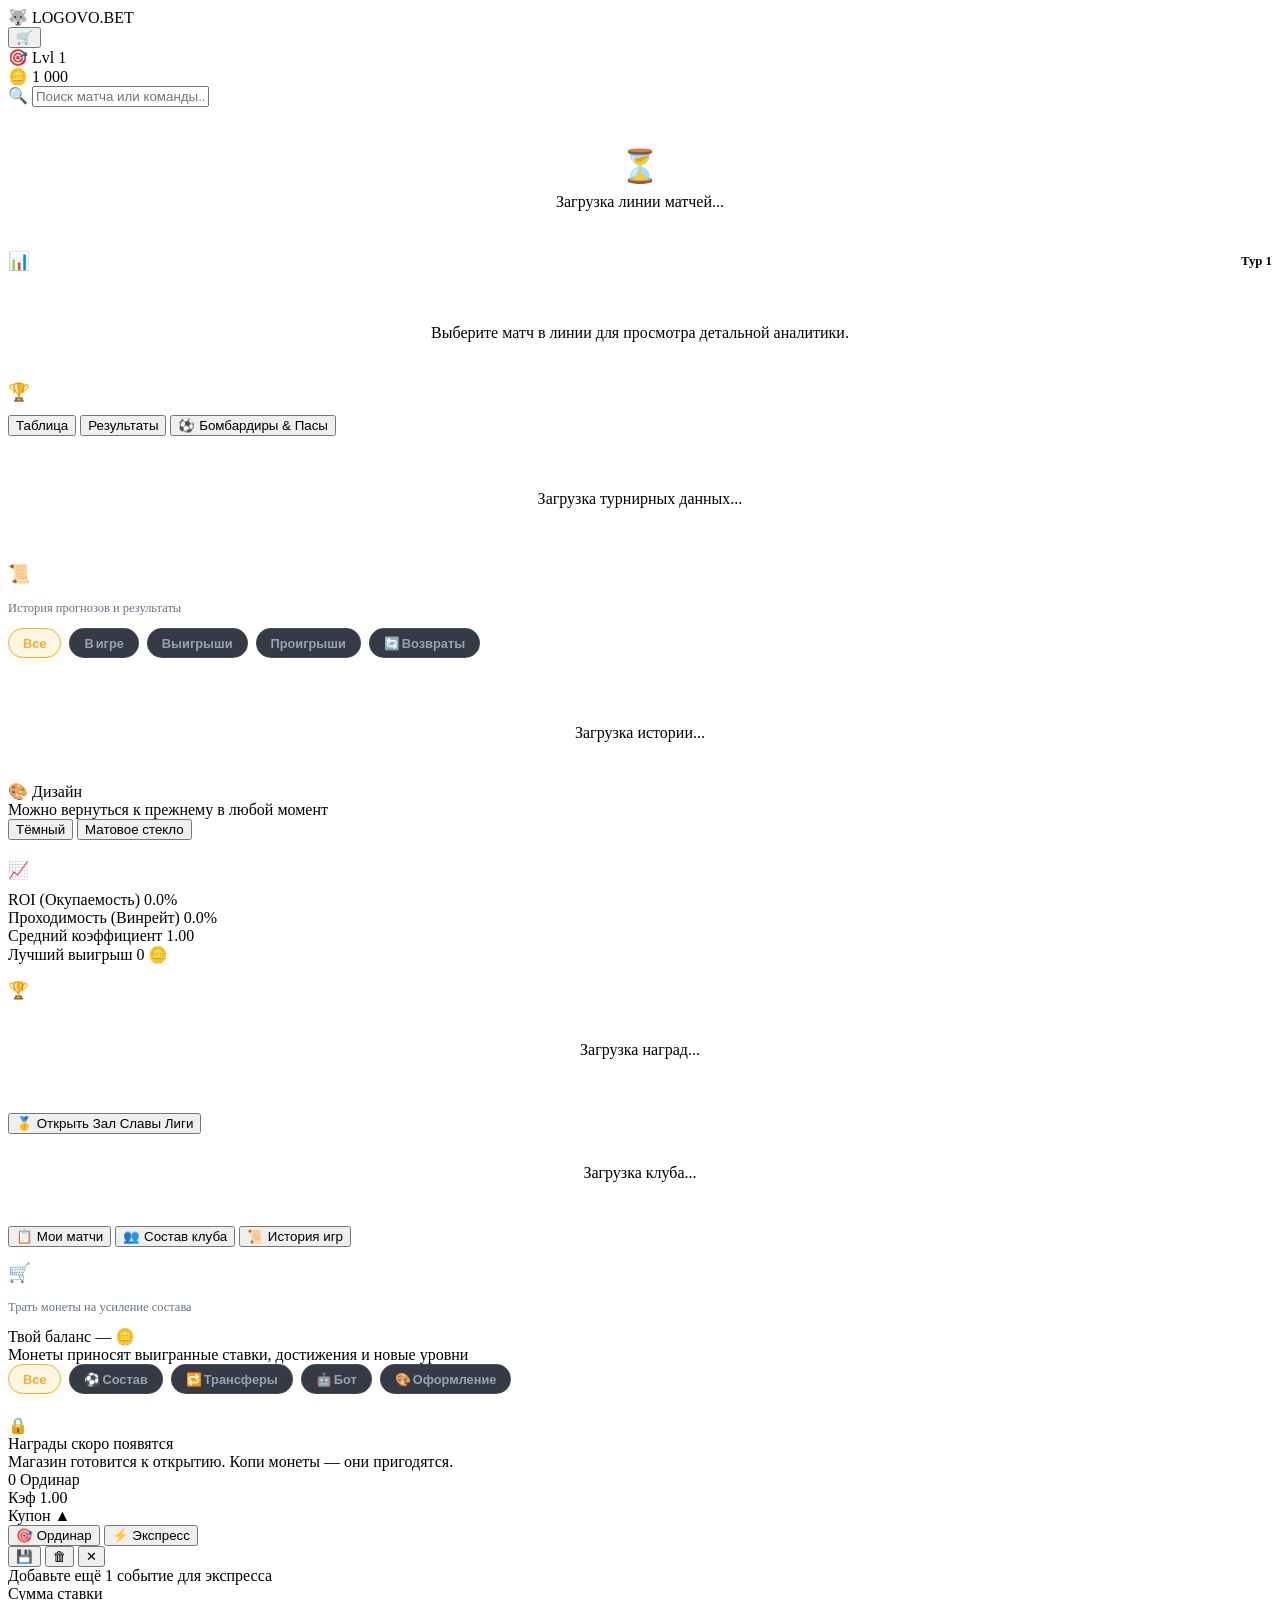
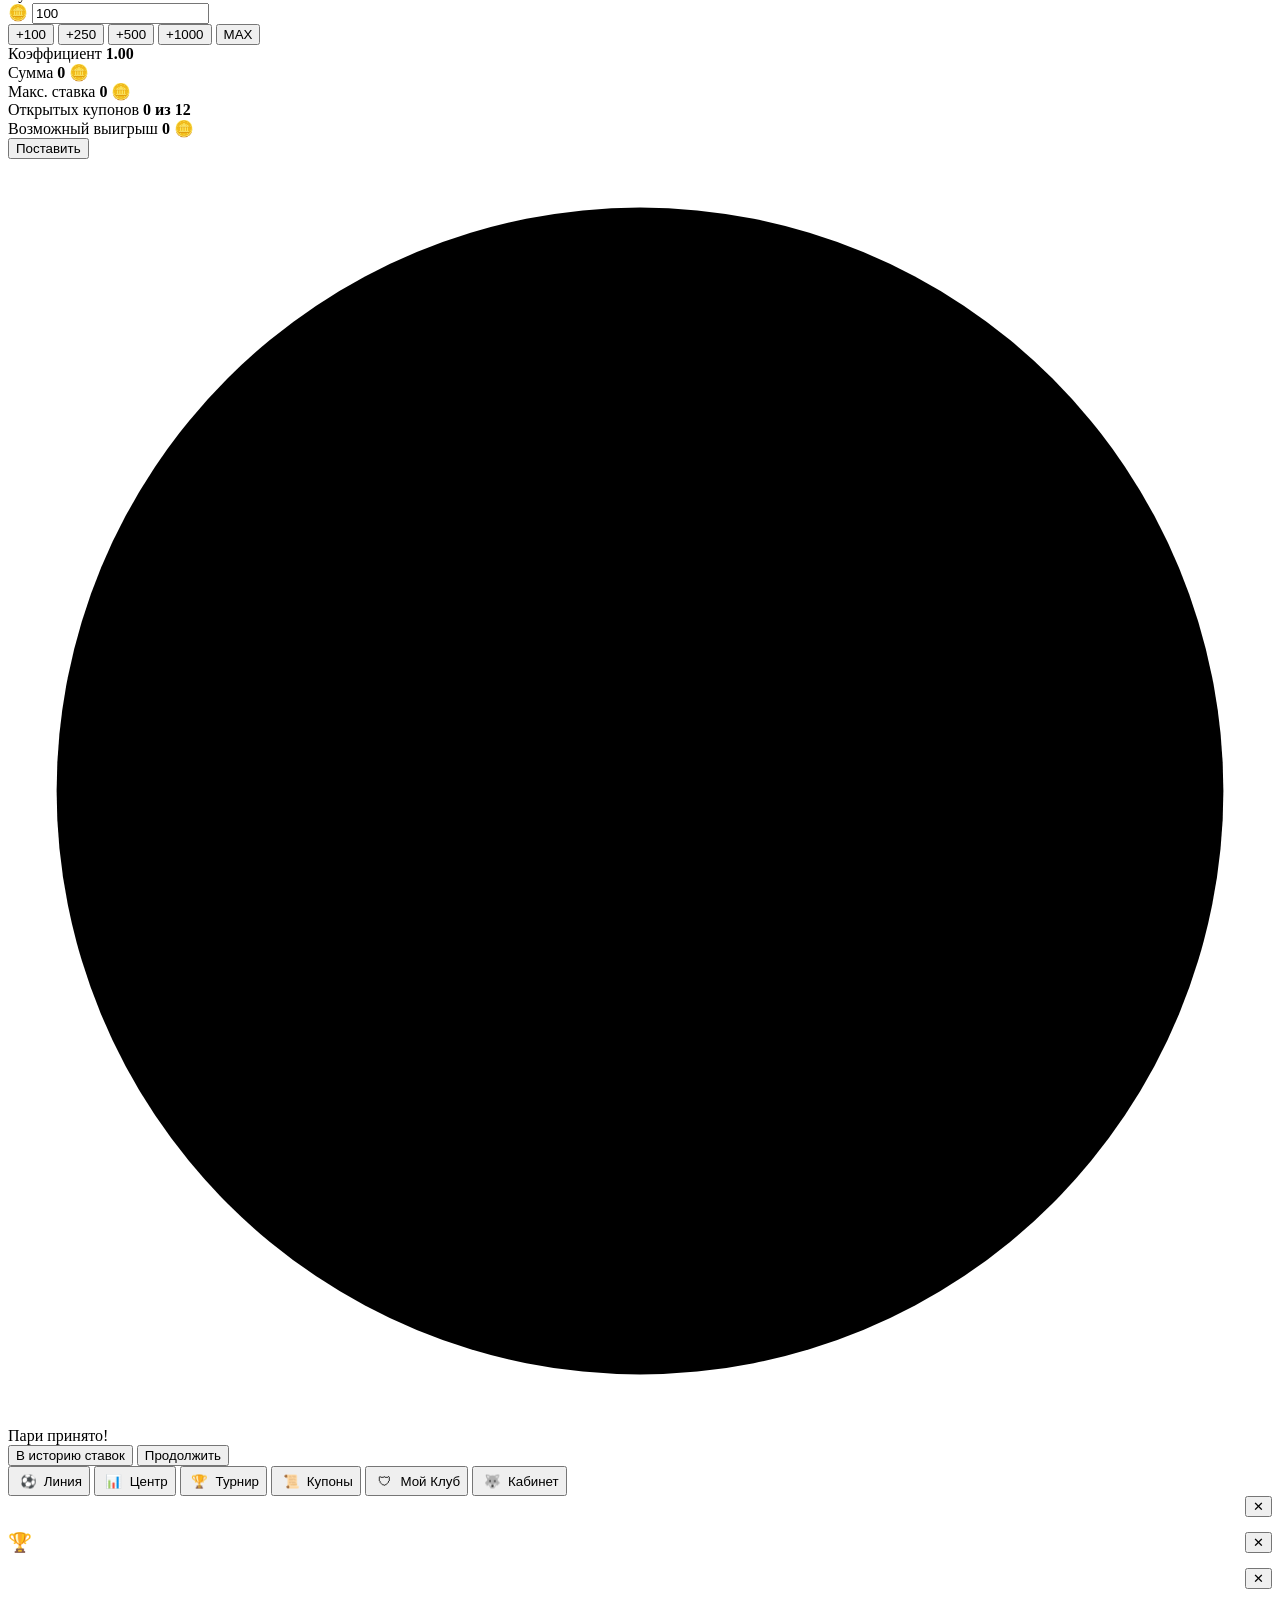
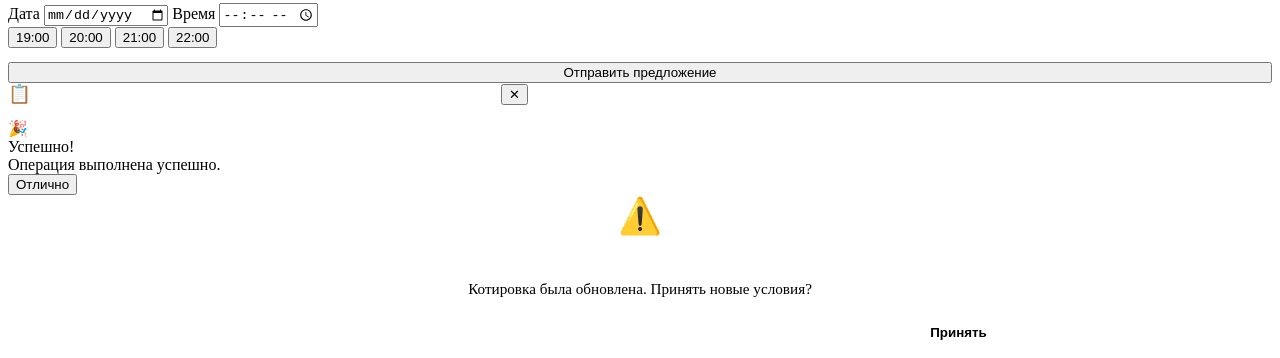
==== web/index.html @ 2f93fa43 "feat(tournaments): hide standings and results subtabs in overall league view" ====
<!DOCTYPE html>
<html lang="ru">
<head>
  <meta charset="UTF-8">
  <meta name="viewport" content="width=device-width, initial-scale=1.0, maximum-scale=1.0, user-scalable=no, viewport-fit=cover">
  <meta http-equiv="Cache-Control" content="no-cache, no-store, must-revalidate">
  <meta http-equiv="Pragma" content="no-cache">
  <meta http-equiv="Expires" content="0">
  <title>LOGOVO.BET — Киберспортивный Центр Прогнозов</title>
  <!-- Шрифты: preconnect + link в <head> вместо @import в main.css — иначе запрос
       к Google Fonts стартует только после загрузки и разбора main.css. -->
  <link rel="preconnect" href="https://fonts.googleapis.com">
  <link rel="preconnect" href="https://fonts.gstatic.com" crossorigin>
  <link rel="stylesheet" href="https://fonts.googleapis.com/css2?family=Inter:wght@400;500;600;700;800;900&family=Outfit:wght@600;700;800;900&display=swap">
  <!-- Telegram WebApp SDK. defer: не блокирует разбор и первый показ страницы;
       отложенные скрипты и type="module" исполняются по порядку документа,
       поэтому SDK всё равно готов раньше /js/app.js. -->
  <script src="https://telegram.org/js/telegram-web-app.js" defer></script>
  <!-- Styles. Сервер (api/server.py) переписывает /css/… и /js/app.js на
       /v/<хэш содержимого>/…, так что ?v= ниже нужен только для локального
       просмотра без API-сервера — бампать его вручную не нужно. -->
  <link rel="stylesheet" href="/css/main.css?v=3.5.1">
  <link rel="stylesheet" href="/css/components.css?v=3.5.1">
  <link rel="stylesheet" href="/css/coupon.css?v=3.5.1">
  <link rel="stylesheet" href="/css/transfers.css?v=3.5.2">

  <!-- Critical Coupons & Team Logos Styles -->
  <style id="coupons-critical-css">
    .nav-item { overflow: hidden; }
    .nav-item .nav-icon { width: 24px !important; height: 24px !important; max-width: 24px !important; max-height: 24px !important; display: inline-flex !important; align-items: center !important; justify-content: center !important; overflow: hidden !important; }
    .nav-club-logo, .nav-item .nav-club-logo { width: 22px !important; height: 22px !important; min-width: 22px !important; min-height: 22px !important; max-width: 22px !important; max-height: 22px !important; object-fit: contain !important; display: block !important; margin: 0 auto !important; }
    @media (max-width: 380px) {
      .nav-club-logo, .nav-item .nav-club-logo { width: 20px !important; height: 20px !important; min-width: 20px !important; min-height: 20px !important; max-width: 20px !important; max-height: 20px !important; }
      .nav-item .nav-icon { width: 20px !important; height: 20px !important; max-width: 20px !important; max-height: 20px !important; }
    }
    @media (max-width: 345px) {
      .nav-club-logo, .nav-item .nav-club-logo { width: 18px !important; height: 18px !important; min-width: 18px !important; min-height: 18px !important; max-width: 18px !important; max-height: 18px !important; }
      .nav-item .nav-icon { width: 18px !important; height: 18px !important; max-width: 18px !important; max-height: 18px !important; }
    }
    .coupons-page-header { margin-bottom: 12px; }
    .coupons-page-title { font-family: 'Outfit', sans-serif; font-size: 1.15rem; font-weight: 800; color: #fff; letter-spacing: -0.01em; display: flex; align-items: center; gap: 6px; line-height: 1.2; }
    .coupons-page-subtitle { font-size: 0.78rem; color: var(--text-muted, #64748b); margin-top: 3px; font-weight: 500; }
    .coupons-filter-chips { display: flex; gap: 8px; overflow-x: auto; padding-bottom: 10px; margin-bottom: 12px; scrollbar-width: none; -webkit-overflow-scrolling: touch; }
    .coupons-filter-chips::-webkit-scrollbar { display: none; }
    .coupons-filter-chips .category-pill { background: rgba(19, 24, 36, 0.85); border: 1px solid rgba(255, 255, 255, 0.08); color: var(--text-secondary, #94a3b8); font-family: 'Outfit', sans-serif; font-size: 0.8rem; font-weight: 700; padding: 6px 14px; border-radius: 9999px; white-space: nowrap; cursor: pointer; transition: 0.15s ease; flex-shrink: 0; }
    .coupons-filter-chips .category-pill.active { background: rgba(245, 176, 39, 0.12); border-color: var(--accent-gold, #f5b027); color: var(--accent-gold, #f5b027); box-shadow: 0 0 12px rgba(245, 176, 39, 0.2); }
    .team-logo-wrapper { width: 44px !important; height: 44px !important; min-width: 44px !important; min-height: 44px !important; max-width: 44px !important; max-height: 44px !important; display: flex !important; align-items: center !important; justify-content: center !important; flex-shrink: 0 !important; border-radius: 10px; background: rgba(255, 255, 255, 0.03); border: 1px solid rgba(255, 255, 255, 0.05); padding: 4px; box-sizing: border-box; }
    .team-logo-wrapper img { width: 100% !important; height: 100% !important; max-width: 100% !important; max-height: 100% !important; object-fit: contain !important; display: block !important; filter: drop-shadow(0 2px 5px rgba(0, 0, 0, 0.45)); }
    .team-logo-wrapper .team-logo-fallback { font-size: 20px; line-height: 1; display: flex; align-items: center; justify-content: center; color: var(--text-muted, #64748b); }
    .team-logo-wrapper img + .team-logo-fallback, img.team-logo-img + .team-logo-fallback { display: none !important; }
    .coupon-card { background: rgba(14, 18, 27, 0.92); border: 1px solid rgba(255, 255, 255, 0.07); border-radius: 16px; padding: 14px 16px; margin-bottom: 14px; box-shadow: 0 4px 20px rgba(0, 0, 0, 0.4); position: relative; overflow: hidden; box-sizing: border-box; }
    .coupon-header { display: flex; justify-content: space-between; align-items: center; padding-bottom: 10px; border-bottom: 1px solid rgba(255, 255, 255, 0.05); margin-bottom: 10px; }
    .coupon-header-left { display: flex; align-items: center; gap: 6px; flex-wrap: wrap; }
    .coupon-badge-express { font-family: 'Outfit', sans-serif; font-size: 0.68rem; font-weight: 800; padding: 2px 7px; border-radius: 4px; background: rgba(245, 176, 39, 0.12); color: var(--accent-gold, #f5b027); border: 1px solid rgba(245, 176, 39, 0.28); letter-spacing: 0.03em; text-transform: uppercase; }
    .coupon-id { font-family: 'Outfit', sans-serif; font-size: 0.78rem; font-weight: 800; color: #fff; }
    .coupon-meta-dot { color: var(--text-muted, #64748b); font-size: 0.68rem; }
    .coupon-date { font-size: 0.74rem; color: var(--text-muted, #64748b); font-weight: 500; }
    .coupon-status-badge { display: inline-flex; align-items: center; gap: 5px; padding: 3px 8px; border-radius: 6px; font-family: 'Outfit', sans-serif; font-size: 0.72rem; font-weight: 800; letter-spacing: 0.04em; text-transform: uppercase; }
    .coupon-status-badge .status-indicator-dot { width: 6px; height: 6px; border-radius: 50%; flex-shrink: 0; }
    .coupon-status-badge.badge-won { background: rgba(16, 185, 129, 0.12); color: var(--color-success, #10b981); border: 1px solid rgba(16, 185, 129, 0.25); }
    .coupon-status-badge.badge-lost { background: rgba(239, 68, 68, 0.12); color: var(--color-danger, #ef4444); border: 1px solid rgba(239, 68, 68, 0.25); }
    .coupon-status-badge.badge-pending { background: rgba(56, 189, 248, 0.12); color: #38bdf8; border: 1px solid rgba(56, 189, 248, 0.25); }
    .coupon-status-badge.badge-cashout { background: rgba(0, 210, 255, 0.12); color: var(--accent-cyan, #00d2ff); border: 1px solid rgba(0, 210, 255, 0.25); }
    .coupon-status-badge.badge-refunded { background: rgba(245, 158, 11, 0.12); color: var(--color-warning, #f59e0b); border: 1px solid rgba(245, 158, 11, 0.25); }
    .coupon-status-badge.badge-cancelled { background: rgba(148, 163, 184, 0.12); color: var(--text-muted, #64748b); border: 1px solid rgba(148, 163, 184, 0.25); }
    .coupon-matches-list { display: flex; flex-direction: column; }
    .coupon-match-row { padding: 10px 0; border-bottom: 1px solid rgba(255, 255, 255, 0.05); }
    .coupon-match-row:last-child { border-bottom: none; padding-bottom: 6px; }
    .coupon-teams-layout { display: flex !important; align-items: center !important; justify-content: space-between !important; gap: 8px !important; }
    .coupon-team { display: flex; align-items: center; gap: 10px; flex: 1; min-width: 0; }
    .coupon-team.home { justify-content: flex-start; text-align: left; }
    .coupon-team.away { justify-content: flex-end; text-align: right; }
    .coupon-team-name { font-size: 0.88rem; font-weight: 700; color: #fff; overflow: hidden; text-overflow: ellipsis; white-space: nowrap; line-height: 1.25; }
    .coupon-match-center { display: flex; flex-direction: column; align-items: center; justify-content: center; padding: 0 6px; min-width: 58px; flex-shrink: 0; }
    .coupon-score { font-family: 'Outfit', sans-serif; font-size: 1.05rem; font-weight: 900; color: #fff; letter-spacing: 0.02em; line-height: 1.1; }
    .coupon-score.live { color: #ff4757; }
    .coupon-vs { font-family: 'Outfit', sans-serif; font-size: 0.82rem; font-weight: 800; color: var(--text-muted, #64748b); letter-spacing: 0.04em; line-height: 1.1; }
    .coupon-match-sub { font-size: 0.68rem; color: var(--text-muted, #64748b); font-weight: 500; margin-top: 2px; text-transform: uppercase; letter-spacing: 0.02em; white-space: nowrap; }
    .coupon-match-sub.live { color: #ff4757; font-weight: 700; }
    .coupon-prediction-subrow { display: flex; align-items: center; justify-content: space-between; margin-top: 8px; padding: 0 2px; }
    .coupon-market-label { font-size: 0.74rem; color: var(--text-muted, #64748b); font-weight: 600; text-transform: uppercase; letter-spacing: 0.02em; overflow: hidden; text-overflow: ellipsis; white-space: nowrap; max-width: 55%; }
    .coupon-prediction-pill { display: inline-flex; align-items: center; gap: 5px; padding: 3px 8px; border-radius: 6px; font-family: 'Outfit', sans-serif; font-size: 0.8rem; font-weight: 700; white-space: nowrap; }
    .coupon-prediction-pill.won { background: rgba(16, 185, 129, 0.12); border: 1px solid rgba(16, 185, 129, 0.3); color: var(--color-success, #10b981); }
    .coupon-prediction-pill.lost { background: rgba(239, 68, 68, 0.12); border: 1px solid rgba(239, 68, 68, 0.3); color: var(--color-danger, #ef4444); }
    .coupon-prediction-pill.pending { background: rgba(56, 189, 248, 0.12); border: 1px solid rgba(56, 189, 248, 0.3); color: #38bdf8; }
    .coupon-prediction-pill.refunded { background: rgba(245, 158, 11, 0.12); border: 1px solid rgba(245, 158, 11, 0.3); color: var(--color-warning, #f59e0b); }
    .coupon-pred-outcome { font-weight: 800; color: #fff; }
    .coupon-pred-at { color: var(--text-muted, #64748b); font-size: 0.72rem; margin: 0 1px; }
    .coupon-pred-odd { font-weight: 800; }
    .coupon-pred-icon { font-size: 0.82rem; font-weight: 900; margin-left: 2px; }
    .coupon-summary { display: grid !important; grid-template-columns: 1fr 1fr 1.2fr !important; gap: 8px !important; background: rgba(255, 255, 255, 0.02); border-radius: 10px; padding: 10px 12px; margin-top: 8px; border: 1px solid rgba(255, 255, 255, 0.04); box-sizing: border-box; }
    .coupon-summary-col { display: flex; flex-direction: column; gap: 3px; min-width: 0; }
    .coupon-summary-col:last-child { text-align: right; }
    .coupon-summary-label { font-size: 0.7rem; color: var(--text-muted, #64748b); font-weight: 600; text-transform: uppercase; letter-spacing: 0.03em; white-space: nowrap; overflow: hidden; text-overflow: ellipsis; }
    .coupon-summary-val { font-family: 'Outfit', sans-serif; font-size: 0.98rem; font-weight: 800; color: #fff; letter-spacing: 0.01em; white-space: nowrap; overflow: hidden; text-overflow: ellipsis; }
    .coupon-summary-val.gold { color: var(--accent-gold, #f5b027); }
    .coupon-summary-val.val-won { color: var(--color-success, #10b981); font-weight: 900; }
    .coupon-summary-val.val-lost { color: var(--text-muted, #64748b); font-weight: 700; }
    .coupon-summary-val.val-cashout { color: #38bdf8; font-weight: 900; }
    .coupon-summary-val.val-refund { color: var(--color-warning, #f59e0b); font-weight: 800; }
    .coupon-summary-val.val-pending { color: var(--accent-gold, #f5b027); font-weight: 800; }
    .coupon-actions { display: flex; gap: 8px; margin-top: 10px; }
    .coupon-btn-repeat { flex: 1; width: 100%; display: flex; align-items: center; justify-content: center; gap: 6px; background: rgba(255, 255, 255, 0.04); border: 1px solid rgba(255, 255, 255, 0.08); color: var(--text-secondary, #94a3b8); font-family: 'Outfit', sans-serif; font-size: 0.8rem; font-weight: 700; padding: 9px 14px; border-radius: 10px; cursor: pointer; transition: 0.15s ease; text-align: center; }
    .coupon-btn-repeat:hover { background: rgba(245, 176, 39, 0.08); border-color: rgba(245, 176, 39, 0.3); color: var(--accent-gold, #f5b027); }
    .coupon-btn-cashout { flex: 1; display: flex; align-items: center; justify-content: center; gap: 6px; background: rgba(56, 189, 248, 0.12); border: 1px solid rgba(56, 189, 248, 0.3); color: #38bdf8; font-family: 'Outfit', sans-serif; font-size: 0.8rem; font-weight: 800; padding: 9px 14px; border-radius: 10px; cursor: pointer; transition: 0.15s ease; }
    .coupons-empty-state { text-align: center; padding: 48px 20px; background: rgba(14, 18, 27, 0.5); border-radius: 16px; border: 1px dashed rgba(255, 255, 255, 0.08); }
    @media (max-width: 390px) {
      .team-logo-wrapper { width: 38px !important; height: 38px !important; min-width: 38px !important; min-height: 38px !important; max-width: 38px !important; max-height: 38px !important; padding: 3px; }
      .coupon-team-name { font-size: 0.82rem; }
      .coupon-score { font-size: 0.95rem; }
      .coupon-summary-val { font-size: 0.88rem; }
    }
    @media (max-width: 360px) {
      .team-logo-wrapper { width: 34px !important; height: 34px !important; min-width: 34px !important; min-height: 34px !important; max-width: 34px !important; max-height: 34px !important; padding: 2px; }
      .coupon-team { gap: 6px; }
      .coupon-team-name { font-size: 0.78rem; }
      .coupon-summary { padding: 8px; gap: 4px; }
      .coupon-summary-val { font-size: 0.82rem; }
      .coupon-summary-label { font-size: 0.64rem; }
    }
  </style>
  <!-- Светлая тема «Матовое стекло»: после всех стилей, включая inline-блок выше. -->
  <link rel="stylesheet" href="/css/theme-frost.css?v=4">
</head>
<body>

  <!-- App Header -->
  <header class="app-header">
    <div class="brand-block">
      <span class="brand-logo-icon">🐺</span>
      <span class="brand-title">LOGOVO.BET</span>
    </div>
    <div class="header-right">
      <!-- Admin Panel Button: shown only to admins -->
      <button class="admin-pill" id="header-admin-btn" type="button" title="Управление Logovo.bet" hidden>⚙️</button>
      <!-- Shop: награды за монеты (клик по балансу открывает его же) -->
      <button class="admin-pill shop-pill" id="header-shop-btn" type="button" title="Магазин наград" aria-label="Магазин">🛒</button>
      <!-- Transfers: трансферное окно лиги (только для ADMIN_IDS) -->
      <button class="admin-pill transfers-pill" id="header-transfers-btn" type="button" title="Трансферное окно" aria-label="Трансферы" hidden>🔁</button>
      <!-- Level Badge Pill -->
      <div class="level-pill" id="header-level-btn" title="Ваш уровень и опыт">
        <span class="level-badge-icon">🎯</span>
        <span class="level-number" id="user-level-val">Lvl 1</span>
      </div>
      <!-- Coin Balance Pill -->
      <div class="balance-pill" id="header-balance-btn">
        <span class="balance-icon">🪙</span>
        <span class="balance-amount" id="user-balance-val">1 000</span>
      </div>
    </div>
  </header>

  <!-- Views Container -->
  <main class="views-container">
    
    <!-- 1. Lobby & Match Line View (Default Active) -->
    <section id="view-lobby" class="view-section active">
      <!-- Sticky filter bar: дивизионы — строка прокручивается по горизонтали
           и остаётся в верхней части экрана. Туры не фильтруются: линия
           показывается единым сквозным списком открытых матчей. -->
      <div class="lobby-filter-bar">
        <!-- Division Selector Tabs -->
        <div class="division-tabs scroll-row" id="lobby-division-tabs-container"></div>
      </div>

      <!-- Search Input -->
      <div class="search-box-container">
        <span class="search-icon">🔍</span>
        <input type="text" id="match-search-input" class="match-search-input" placeholder="Поиск матча или команды...">
      </div>

      <!-- Phase 6: Hot Matches, Odds Movers & Recommendations Hub -->
      <div id="hot-matches-container"></div>
      <div id="odds-movers-container"></div>
      <div id="recommendations-container"></div>

      <!-- Общий кубок: этапы, линия и сетка (режим лобби «🏆 Кубок») -->
      <div id="cup-view-container" style="display: none;"></div>

      <!-- Долгосрочные рынки: чемпионы, кубки, бомбардиры (режим «📈 Долгосрочные») -->
      <div id="outrights-view-container" style="display: none;"></div>
      <div id="irl-view-container" style="display: none;"></div>

      <!-- Match Cards List -->
      <div id="matches-list-container">
        <div style="text-align: center; padding: 40px 20px; color: var(--text-muted);">
          <div style="font-size: 2rem; margin-bottom: 8px;">⏳</div>
          <div>Загрузка линии матчей...</div>
        </div>
      </div>
    </section>

    <!-- 1b. LIVE-центр удалён. Лайв-данные отдельного матча остались во вкладке
         «Матч-Центр» (/api/matches/{id}/live). -->

    <!-- 2. Match Center & Analytics View -->
    <section id="view-match_center" class="view-section">
      <div style="display: flex; justify-content: space-between; align-items: center; margin-bottom: 12px;">
        <span style="font-size: 1.1rem; font-weight: 800; color: #fff;">📊 Матч-Центр & H2H</span>
        <span id="mc-selected-tour-label" style="font-size: 0.8rem; color: var(--accent-gold); font-weight: 700;">Тур 1</span>
      </div>

      <!-- Match Center Container -->
      <div id="match-center-container">
        <div style="text-align: center; padding: 40px 20px; color: var(--text-muted);">
          Выберите матч в линии для просмотра детальной аналитики.
        </div>
      </div>
    </section>

    <!-- 3. Tournament Hub & Standings View -->
    <section id="view-tournaments" class="view-section">
      <div style="font-size: 1.1rem; font-weight: 800; margin-bottom: 12px; color: #fff;">
        🏆 Турнирный Центр
      </div>

      <!-- Division Selector Tabs for Tournaments -->
      <div class="division-tabs scroll-row" id="tournament-division-tabs-container" style="margin-bottom: 12px;"></div>

      <!-- Sub-tabs: Standings / Results / Leaders (scorers, assists, MVP) -->
      <div class="mc-tabs" id="tournament-subtabs-container" style="margin-bottom: 14px;">
        <button class="mc-tab-btn active" id="btn-tab-standings">Таблица</button>
        <button class="mc-tab-btn" id="btn-tab-results">Результаты</button>
        <button class="mc-tab-btn" id="btn-tab-scorers">⚽ Бомбардиры & Пасы</button>
      </div>

      <div id="tournaments-content-container">
        <div style="text-align: center; padding: 40px 20px; color: var(--text-muted);">
          Загрузка турнирных данных...
        </div>
      </div>
    </section>

    <!-- 4. Predictions History & Saved Slips View -->
    <section id="view-history" class="view-section">
      <!-- Header -->
      <div class="coupons-page-header">
        <h1 class="coupons-page-title">📜 Мои купоны</h1>
        <p class="coupons-page-subtitle">История прогнозов и результаты</p>
      </div>

      <!-- Filter Chips -->
      <div class="coupons-filter-chips" id="history-filter-pills">
        <button class="category-pill active" data-filter="all">Все</button>
        <button class="category-pill" data-filter="pending">В игре</button>
        <button class="category-pill" data-filter="won">Выигрыши</button>
        <button class="category-pill" data-filter="lost">Проигрыши</button>
        <button class="category-pill" data-filter="refunded">🔄 Возвраты</button>
      </div>

      <!-- Saved Draft Coupons Section -->
      <div id="saved-coupons-container" style="margin-bottom: 16px;"></div>

      <!-- History Cards List -->
      <div id="history-list-container">
        <div style="text-align: center; padding: 40px 20px; color: var(--text-muted);">
          Загрузка истории...
        </div>
      </div>
    </section>

    <!-- 5. Profile, Analytics & Achievements View -->
    <section id="view-profile" class="view-section">
      <!-- Esports Gamer Card -->
      <div class="gamer-profile-card" id="profile-card-container"></div>

      <!-- Дизайн приложения: выбор хранится в localStorage (web/js/design.js) -->
      <div class="design-switch-card">
        <div class="design-switch-title">🎨 Дизайн</div>
        <div class="design-switch-hint">Можно вернуться к прежнему в любой момент</div>
        <div class="design-switch-options">
          <button type="button" class="design-option" data-design-choice="dark">
            <span class="design-option-preview dark"></span>
            <span>Тёмный</span>
          </button>
          <button type="button" class="design-option" data-design-choice="frost">
            <span class="design-option-preview frost"></span>
            <span>Матовое стекло</span>
          </button>
        </div>
      </div>

      <!-- Performance KPI Analytics Grid -->
      <div style="font-size: 1.05rem; font-weight: 800; margin: 20px 0 10px; color: #fff;">
        📈 Статистика Каппера
      </div>
      <div class="kpi-grid" id="kpi-grid-container">
        <div class="kpi-card">
          <span class="kpi-label">ROI (Окупаемость)</span>
          <span class="kpi-value gold" id="kpi-roi">0.0%</span>
        </div>
        <div class="kpi-card">
          <span class="kpi-label">Проходимость (Винрейт)</span>
          <span class="kpi-value green" id="kpi-winrate">0.0%</span>
        </div>
        <div class="kpi-card">
          <span class="kpi-label">Средний коэффициент</span>
          <span class="kpi-value" id="kpi-avg-odds">1.00</span>
        </div>
        <div class="kpi-card">
          <span class="kpi-label">Лучший выигрыш</span>
          <span class="kpi-value gold" id="kpi-best-win">0 🪙</span>
        </div>
      </div>

      <!-- Achievements Showcase -->
      <div style="font-size: 1.05rem; font-weight: 800; margin: 16px 0 10px; color: #fff; display: flex; align-items: center; justify-content: space-between;">
        <span>🏆 Достижения</span>
        <span id="achievements-count-label" style="font-size: 0.8rem; color: var(--text-gold); font-weight: 700;">0/22</span>
      </div>
      <div class="achievements-grid" id="achievements-grid-container">
        <div style="text-align: center; padding: 30px; color: var(--text-muted); grid-column: 1/-1;">Загрузка наград...</div>
      </div>

      <!-- Global Leaderboard Button -->
      <div style="margin-top: 24px;">
        <button class="btn-open-leaderboard" id="btn-toggle-leaderboard-modal">
          🥇 Открыть Зал Славы Лиги
        </button>
      </div>
    </section>

    <!-- 6. My Club — Player's Personal Cabinet -->
    <section id="view-my_club" class="view-section">
      <!-- Club Hero Banner -->
      <div id="my-club-hero-container">
        <div class="club-hero club-hero-skeleton">
          <div style="text-align: center; padding: 30px 16px; color: var(--text-muted);">Загрузка клуба...</div>
        </div>
      </div>

      <!-- Internal Sub-tabs -->
      <div class="mc-tabs club-subtabs" id="my-club-subtabs" style="margin: 14px 0;">
        <button class="mc-subtab-btn active" data-club-tab="matches">📋 Мои матчи</button>
        <button class="mc-subtab-btn" data-club-tab="squad">👥 Состав клуба</button>
        <button class="mc-subtab-btn" data-club-tab="history">📜 История игр</button>
      </div>

      <!-- Sub-tab Panels -->
      <div id="my-club-matches-container" class="club-panel"></div>
      <div id="my-club-squad-container" class="club-panel" style="display: none;"></div>
      <div id="my-club-history-container" class="club-panel" style="display: none;"></div>
    </section>

    <!-- 7. Shop — награды за монеты. Каталога пока нет: только меню и заглушка. -->
    <section id="view-shop" class="view-section">
      <div class="coupons-page-header">
        <h1 class="coupons-page-title">🛒 Магазин</h1>
        <p class="coupons-page-subtitle">Трать монеты на усиление состава</p>
      </div>

      <div class="shop-balance-card">
        <div class="shop-balance-main">
          <span class="shop-balance-label">Твой баланс</span>
          <span class="shop-balance-val"><span id="shop-balance-val">—</span> 🪙</span>
        </div>
        <span class="shop-balance-hint">Монеты приносят выигранные ставки, достижения и новые уровни</span>
        <div class="shop-bailout" id="shop-bailout" hidden></div>
      </div>

      <div class="coupons-filter-chips" id="shop-category-pills">
        <button class="category-pill active" data-shop-cat="all">Все</button>
        <button class="category-pill" data-shop-cat="squad">⚽ Состав</button>
        <button class="category-pill" data-shop-cat="transfers">🔁 Трансферы</button>
        <button class="category-pill" data-shop-cat="bot">🤖 Бот</button>
        <button class="category-pill" data-shop-cat="style">🎨 Оформление</button>
      </div>

      <div id="shop-transfers" class="shop-slots" style="display:none"></div>

      <div class="shop-empty-state" id="shop-items-container">
        <div class="shop-empty-icon">🔒</div>
        <div class="shop-empty-title">Награды скоро появятся</div>
        <div class="shop-empty-desc" id="shop-empty-desc">Магазин готовится к открытию. Копи монеты — они пригодятся.</div>
      </div>
    </section>

    <!-- VIEW: ADMIN PANEL (admins only, filled by js/admin.js) -->
    <section id="view-admin" class="view-section">
      <div id="admin-root"></div>
    </section>

    <!-- VIEW: TRANSFERS WINDOW (filled by js/transfers.js) -->
    <section id="view-transfers" class="view-section">
      <div id="transfers-root"></div>
    </section>

  </main>

  <!-- Admin Panel Modal: confirmations, forms, coupon and player cards -->
  <div class="modal-overlay" id="admin-modal">
    <div class="modal-content adm-modal"></div>
  </div>

  <!-- Floating Bet Bar: appears as soon as the coupon has an event -->
  <div class="betbar" id="betbar" role="button" tabindex="0" aria-label="Открыть купон" aria-hidden="true">
    <div class="betbar-left">
      <span class="betbar-count" id="betbar-count">0</span>
      <span class="betbar-mode" id="betbar-mode">Ординар</span>
    </div>
    <div class="betbar-odd">
      <span class="betbar-odd-label">Кэф</span>
      <span class="betbar-odd-val" id="betbar-odd">1.00</span>
    </div>
    <span class="betbar-cta">Купон <span class="betbar-cta-arrow">▲</span></span>
  </div>

  <!-- Coupon Bottom Sheet -->
  <div class="coupon-backdrop" id="coupon-backdrop"></div>
  <section class="coupon-sheet" id="coupon-sheet" role="dialog" aria-modal="true" aria-label="Купон" aria-hidden="true">
    <div class="coupon-grab" id="coupon-grab">
      <div class="coupon-handle"></div>
    </div>

    <header class="coupon-head">
      <div class="coupon-seg" id="coupon-seg" data-mode="single" role="tablist">
        <span class="coupon-seg-thumb"></span>
        <button class="coupon-seg-btn slip-type-btn" data-slip-mode="single" role="tab">🎯 Ординар</button>
        <button class="coupon-seg-btn slip-type-btn" data-slip-mode="express" role="tab">⚡ Экспресс</button>
      </div>
      <div class="coupon-head-actions">
        <button class="coupon-icon-btn" id="btn-save-draft-slip" title="Сохранить черновик" aria-label="Сохранить черновик">💾</button>
        <button class="coupon-icon-btn danger" id="btn-clear-slip" title="Очистить купон" aria-label="Очистить купон">🗑</button>
        <button class="coupon-icon-btn" id="btn-close-coupon" title="Свернуть" aria-label="Свернуть купон">✕</button>
      </div>
    </header>
    <div class="coupon-seg-hint" id="coupon-seg-hint">Добавьте ещё 1 событие для экспресса</div>

    <div class="coupon-scroll" id="coupon-scroll">
      <div class="coupon-items" id="slip-items-container"></div>

      <div class="coupon-stake">
        <label class="coupon-stake-label" for="stake-input" id="coupon-stake-label">Сумма ставки</label>
        <div class="coupon-stake-field">
          <span class="coupon-coin">🪙</span>
          <input type="number" id="stake-input" inputmode="numeric" value="100" min="0" step="10" autocomplete="off">
          <span class="coupon-stake-balance" id="coupon-stake-balance"></span>
        </div>
        <div class="stake-chips coupon-chips">
          <button class="stake-chip" data-add="100">+100</button>
          <button class="stake-chip" data-add="250">+250</button>
          <button class="stake-chip" data-add="500">+500</button>
          <button class="stake-chip" data-add="1000">+1000</button>
          <button class="stake-chip max" data-amount="max">MAX</button>
        </div>
      </div>

      <div class="coupon-totals">
        <div class="coupon-totals-row">
          <span id="coupon-summary-odd-label">Коэффициент</span>
          <b id="coupon-summary-odd">1.00</b>
        </div>
        <div class="coupon-totals-row">
          <span>Сумма</span>
          <b id="coupon-summary-stake">0 🪙</b>
        </div>
        <div class="coupon-totals-row limit">
          <span id="coupon-summary-max-label">Макс. ставка</span>
          <b id="coupon-summary-max">0 🪙</b>
        </div>
        <div class="coupon-totals-row limit" id="coupon-slots-row">
          <span>Открытых купонов</span>
          <b id="coupon-summary-slots">0 из 12</b>
        </div>
        <div class="coupon-totals-row win">
          <span>Возможный выигрыш</span>
          <b id="slip-forecast-val">0 🪙</b>
        </div>
      </div>
      <div class="coupon-warning" id="coupon-warning"></div>
    </div>

    <footer class="coupon-foot">
      <button class="coupon-cta" id="btn-submit-prediction">
        <span class="coupon-cta-main" id="coupon-cta-main">Поставить</span>
        <span class="coupon-cta-sub" id="coupon-cta-sub"></span>
      </button>
    </footer>
  </section>

  <!-- Bet Accepted Modal -->
  <div class="modal-overlay bet-accepted-overlay" id="bet-accepted-modal">
    <div class="modal-content bet-accepted">
      <div class="bet-accepted-check">
        <svg viewBox="0 0 52 52" aria-hidden="true">
          <circle class="bet-accepted-ring" cx="26" cy="26" r="24"></circle>
          <path class="bet-accepted-tick" d="M15 27 l7 7 l15 -16"></path>
        </svg>
      </div>
      <div class="modal-title" id="bet-accepted-title">Пари принято!</div>
      <div class="bet-accepted-coupon" id="bet-accepted-coupon"></div>
      <div class="bet-accepted-details" id="bet-accepted-details"></div>
      <div class="bet-accepted-actions">
        <button class="bet-accepted-btn secondary" id="btn-bet-accepted-history">В историю ставок</button>
        <button class="bet-accepted-btn primary btn-modal-close">Продолжить</button>
      </div>
    </div>
  </div>

  <!-- Bottom Navigation -->
  <nav class="bottom-nav">
    <button class="nav-item active" data-view="lobby">
      <span class="nav-icon">⚽</span>
      <span>Линия</span>
    </button>
    <button class="nav-item" data-view="match_center">
      <span class="nav-icon">📊</span>
      <span>Центр</span>
    </button>
    <button class="nav-item" data-view="tournaments">
      <span class="nav-icon">🏆</span>
      <span>Турнир</span>
    </button>
    <button class="nav-item" data-view="history">
      <span class="nav-icon">📜</span>
      <span>Купоны</span>
    </button>
    <button class="nav-item" data-view="my_club">
      <span class="nav-icon" id="nav-my-club-icon">🛡</span>
      <span>Мой Клуб</span>
    </button>
    <button class="nav-item" data-view="profile">
      <span class="nav-icon">🐺</span>
      <span>Кабинет</span>
      <span class="nav-badge" id="achievements-badge" style="display: none;">!</span>
    </button>
  </nav>

  <!-- Match Full Markets Modal Drawer -->
  <div class="modal-overlay" id="match-markets-modal">
    <div class="modal-content" style="max-height: 85vh; overflow-y: auto; text-align: left;">
      <div style="display: flex; justify-content: space-between; align-items: center; margin-bottom: 14px;">
        <div style="font-size: 1.15rem; font-weight: 900; color: #fff;" id="modal-match-title">Все рынки матча</div>
        <button class="btn-modal-close btn-modal-x" aria-label="Закрыть">✕</button>
      </div>
      <div id="modal-markets-list"></div>
    </div>
  </div>

  <!-- Leaderboard Modal -->
  <div class="modal-overlay" id="leaderboard-modal">
    <div class="modal-content" style="max-height: 85vh; overflow-y: auto; text-align: left;">
      <div style="display: flex; justify-content: space-between; align-items: center; margin-bottom: 14px;">
        <div style="font-size: 1.2rem; font-weight: 900; color: #fff;">🏆 Зал Славы Лиги</div>
        <button class="btn-modal-close btn-modal-x" aria-label="Закрыть">✕</button>
      </div>
      <!-- Top 3 Podium -->
      <div class="podium-container" id="leaderboard-podium"></div>
      <!-- Full Rankings List -->
      <div id="leaderboard-list"></div>
    </div>
  </div>

  <!-- Match Time Proposal Modal («Мой Клуб») -->
  <div class="modal-overlay" id="match-time-modal">
    <div class="modal-content" style="text-align: left;">
      <div style="display: flex; justify-content: space-between; align-items: center; margin-bottom: 14px;">
        <div style="font-size: 1.1rem; font-weight: 900; color: #fff;">🗓 Предложить время</div>
        <button class="btn-modal-close btn-modal-x" aria-label="Закрыть">✕</button>
      </div>
      <div class="time-modal-opponent" id="match-time-modal-opponent"></div>

      <label class="time-modal-label" for="match-time-date">Дата</label>
      <input type="date" id="match-time-date" class="time-modal-input">

      <label class="time-modal-label" for="match-time-time">Время</label>
      <input type="time" id="match-time-time" class="time-modal-input" step="300">

      <div class="time-modal-presets" id="match-time-presets">
        <button class="time-preset-btn" data-time="19:00">19:00</button>
        <button class="time-preset-btn" data-time="20:00">20:00</button>
        <button class="time-preset-btn" data-time="21:00">21:00</button>
        <button class="time-preset-btn" data-time="22:00">22:00</button>
      </div>

      <div class="time-modal-error" id="match-time-error" style="display: none;"></div>

      <button class="btn-club-primary" id="btn-submit-match-time" style="width: 100%; margin-top: 14px;">
        Отправить предложение
      </button>
    </div>
  </div>

  <!-- Match Protocol & Screenshot Modal («Мой Клуб» & Матчи) -->
  <div class="modal-overlay" id="match-protocol-modal">
    <div class="modal-content" style="max-height: 90vh; overflow-y: auto; text-align: left; max-width: 520px;">
      <div style="display: flex; justify-content: space-between; align-items: center; margin-bottom: 14px;">
        <div style="font-size: 1.15rem; font-weight: 900; color: #fff;">📋 Протокол матча</div>
        <button class="btn-modal-close btn-modal-x" aria-label="Закрыть">✕</button>
      </div>
      <div id="match-protocol-content"></div>
    </div>
  </div>

  <!-- General Success Modal -->
  <div class="modal-overlay" id="general-success-modal">
    <div class="modal-content">
      <div class="modal-icon">🎉</div>
      <div class="modal-title" id="success-modal-title">Успешно!</div>
      <div class="modal-desc" id="success-modal-desc">Операция выполнена успешно.</div>
      <button class="btn-modal-close">Отлично</button>
    </div>
  </div>

  <!-- Odds Changed Confirmation Modal (Phase 5) -->
  <div class="modal-overlay" id="odds-changed-modal">
    <div class="modal-content" style="text-align: center;">
      <div class="modal-icon" style="font-size: 2.2rem; margin-bottom: 8px;">⚠️</div>
      <div class="modal-title" style="font-size: 1.15rem; font-weight: 800; color: #fff;">Коэффициент изменился</div>
      <div class="modal-desc" id="odds-changed-modal-desc" style="margin: 12px 0; font-size: 0.95rem; color: var(--text-secondary); line-height: 1.4;">
        Котировка была обновлена. Принять новые условия?
      </div>
      <div style="display: flex; gap: 10px; margin-top: 16px;">
        <button class="btn-secondary" id="btn-reject-odds-change" style="flex: 1; padding: 10px; border-radius: var(--radius-sm); font-weight: 700; background: var(--bg-tertiary); color: #fff; border: 1px solid var(--border-subtle); cursor: pointer;">Отмена</button>
        <button class="btn-primary" id="btn-accept-odds-change" style="flex: 1; padding: 10px; border-radius: var(--radius-sm); font-weight: 700; background: var(--accent-gold); color: #000; border: none; cursor: pointer;">Принять</button>
      </div>
    </div>
  </div>

  <!-- Fullscreen Access Restricted Screen -->
  <div id="access-lock-screen" style="display: none; position: fixed; inset: 0; z-index: 999; background: #080a0e; flex-direction: column; align-items: center; justify-content: center; padding: 24px; text-align: center;">
    <div style="font-size: 3.5rem; margin-bottom: 16px; filter: drop-shadow(0 0 20px rgba(245, 176, 39, 0.4));">🔒</div>
    <h2 style="font-size: 1.4rem; font-weight: 800; color: #fff; margin-bottom: 10px;">Доступ Ограничен</h2>
    <p style="font-size: 0.92rem; color: var(--text-secondary); line-height: 1.5; max-width: 380px; margin-bottom: 24px;">
      Платформа <b>Logovo.bet</b> в данный момент временно недоступна.<br><br>
      Следите за анонсами в канале лиги! 🎰
    </p>
    <button id="btn-close-locked-app" style="background: var(--accent-gold); color: #000; font-size: 0.95rem; font-weight: 700; border: none; padding: 12px 28px; border-radius: var(--radius-md); cursor: pointer; box-shadow: var(--shadow-gold);">
      Вернуться в чат
    </button>
  </div>

  <!-- Fullscreen Global Lockdown Screen -->
  <div id="app-lockdown-screen" style="display: none; position: fixed; inset: 0; z-index: 10000; background: #080a0e; flex-direction: column; align-items: center; justify-content: center; padding: 24px; text-align: center;">
    <div style="font-size: 3.5rem; margin-bottom: 16px; filter: drop-shadow(0 0 20px rgba(245, 176, 39, 0.4));">🔒</div>
    <h2 style="font-size: 1.5rem; font-weight: 800; color: #fff; margin-bottom: 6px; letter-spacing: 0.05em;">LOGOVO.BET</h2>
    <h3 style="font-size: 1.15rem; font-weight: 700; color: var(--accent-gold, #f5b027); margin-bottom: 16px;">ВРЕМЕННО ЗАКРЫТ</h3>
    <p style="font-size: 0.95rem; color: var(--text-secondary, #94a3b8); line-height: 1.5; max-width: 380px; margin-bottom: 24px;">
      Доступ к приложению временно ограничен администраторами.
    </p>
    <button id="btn-close-lockdown-app" style="background: var(--accent-gold, #f5b027); color: #000; font-size: 0.95rem; font-weight: 700; border: none; padding: 12px 28px; border-radius: var(--radius-md, 8px); cursor: pointer; box-shadow: var(--shadow-gold);">
      Закрыть
    </button>
  </div>


  <!-- Main JavaScript App with cache-busting -->
  <script type="module" src="/js/app.js?v=3.5.3"></script>
</body>
</html>
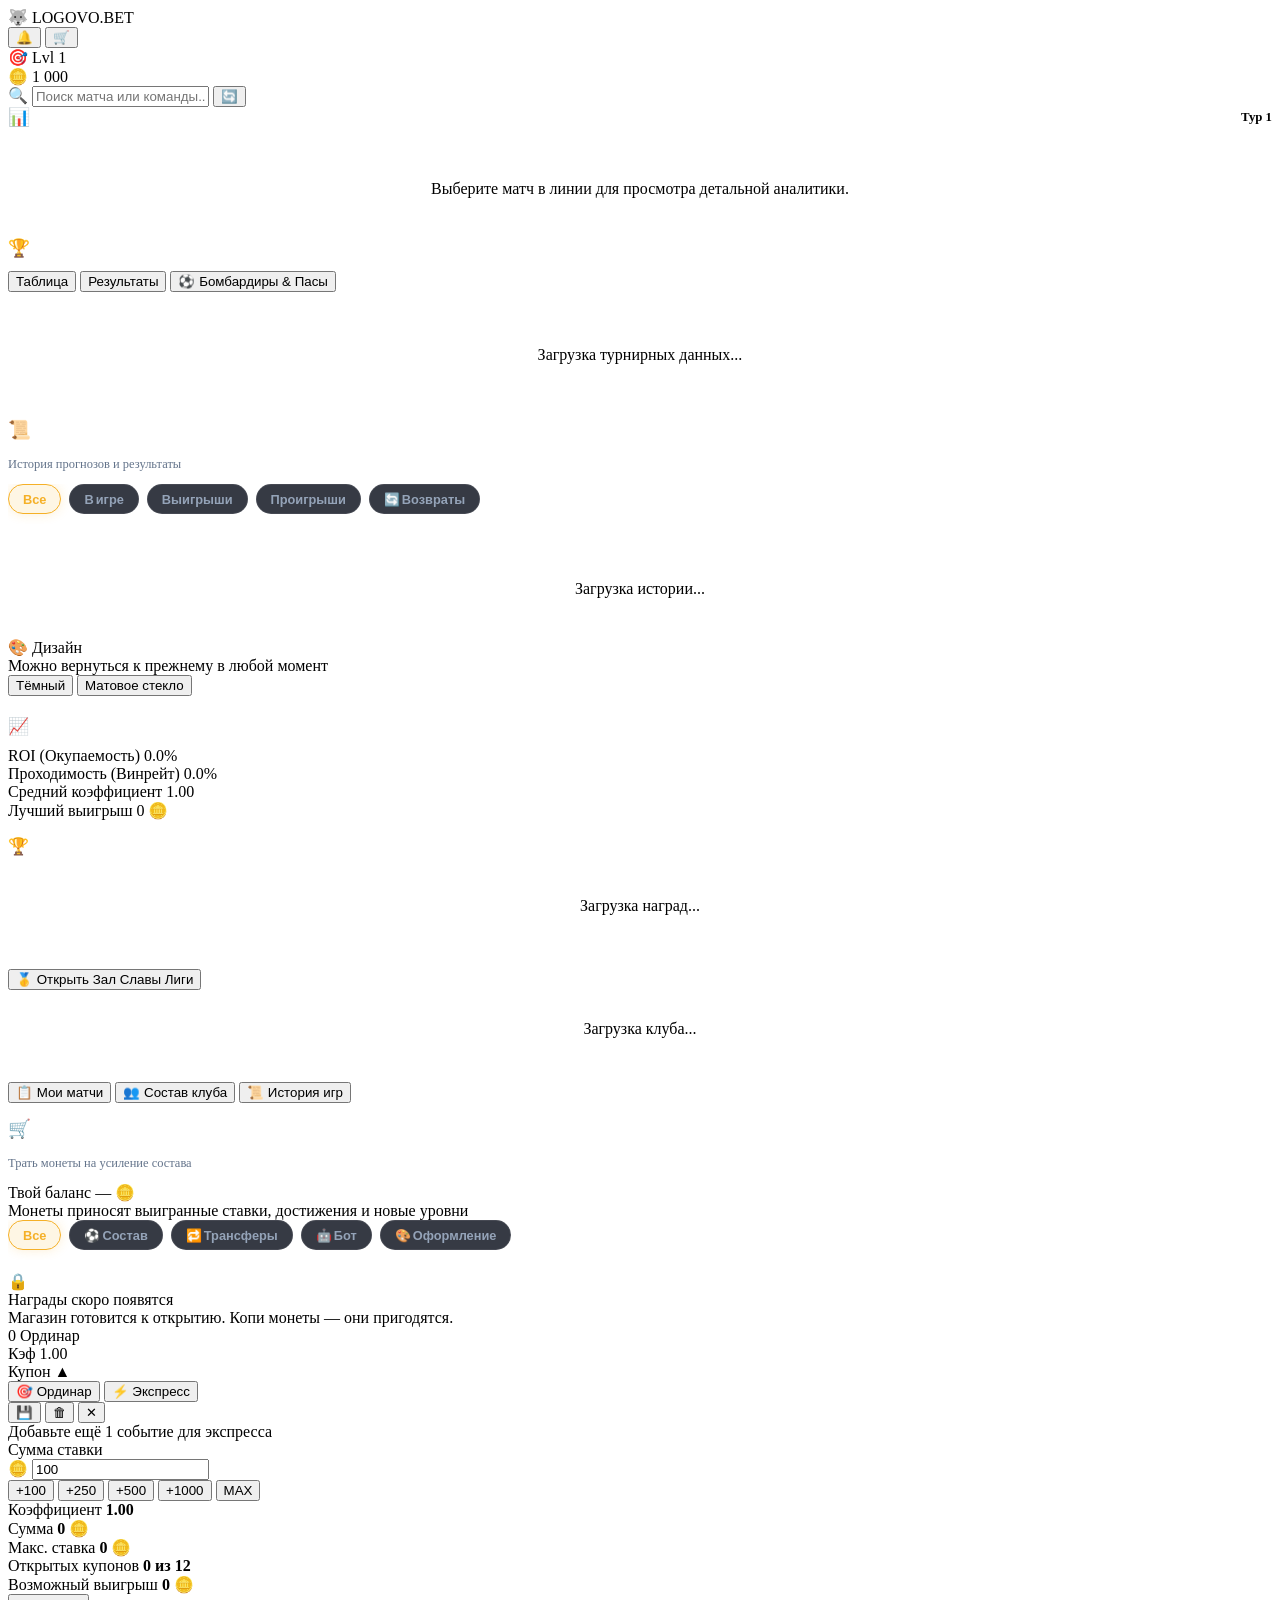
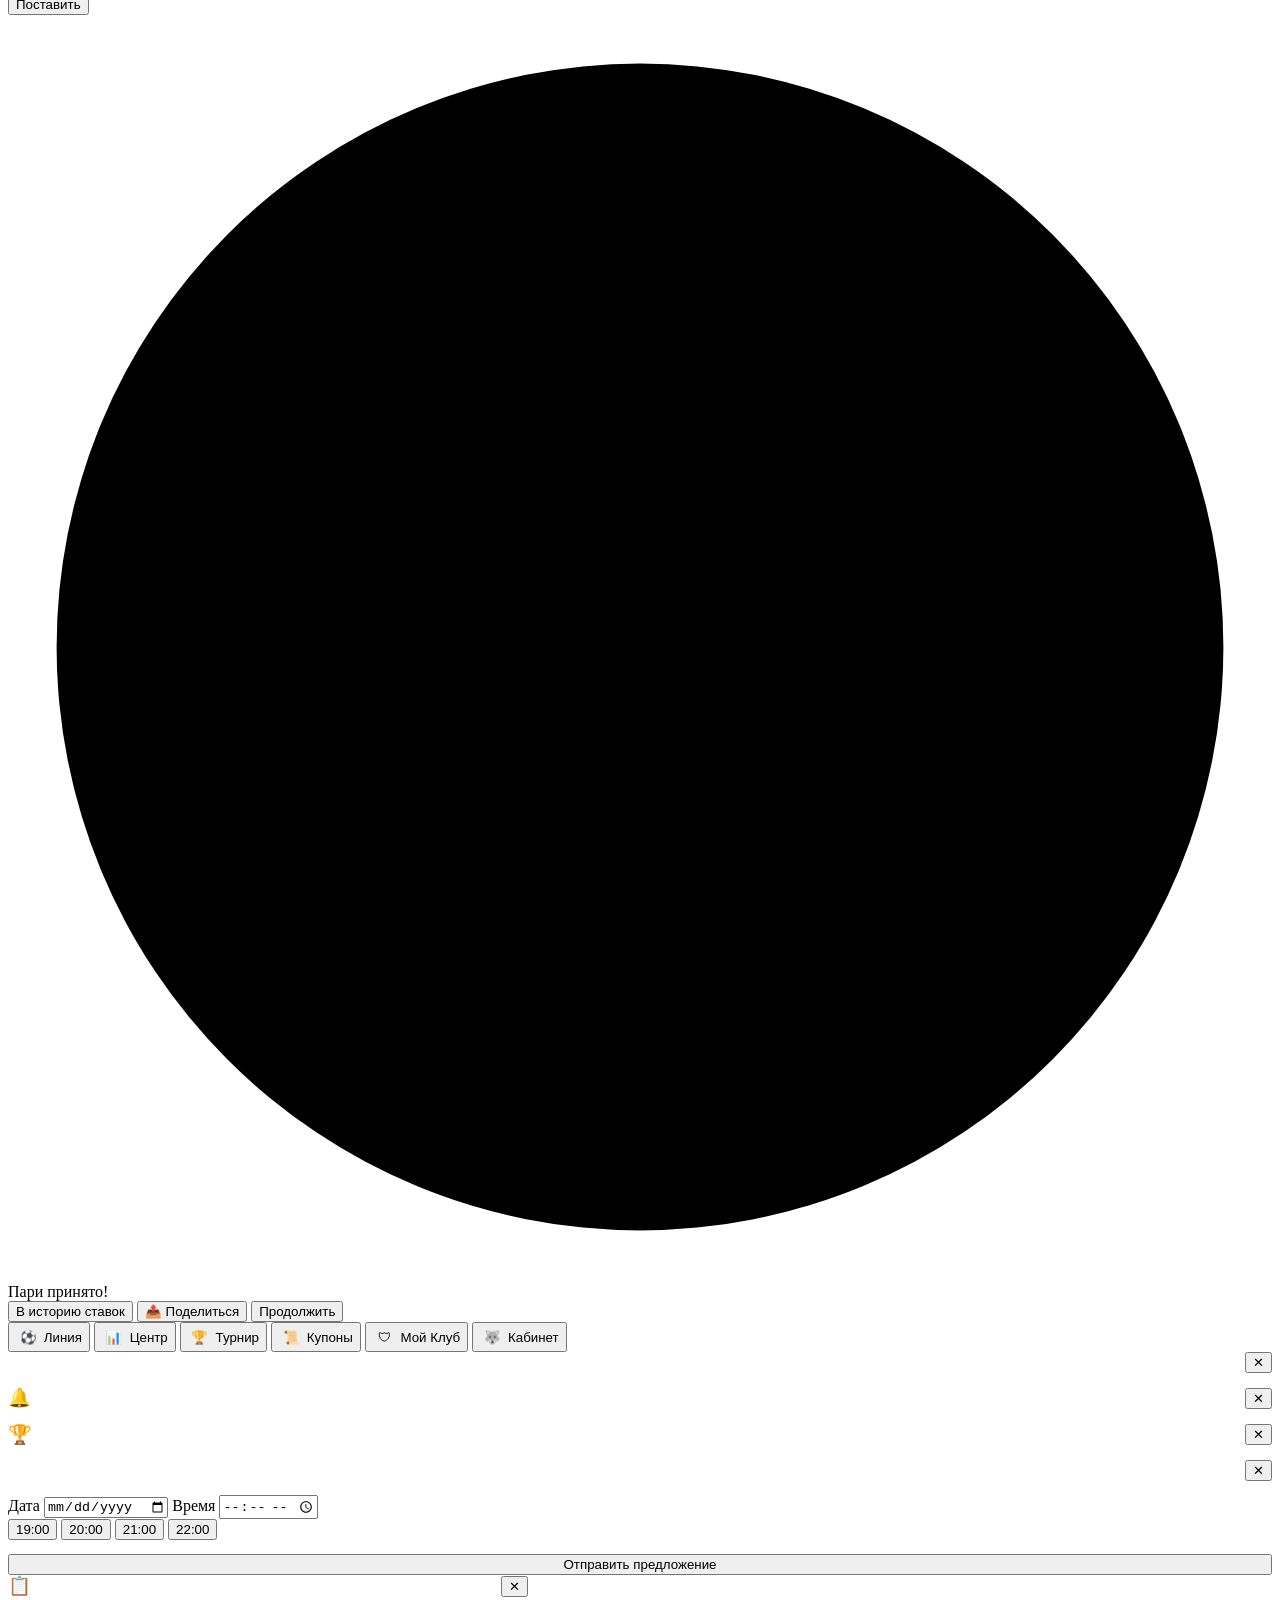
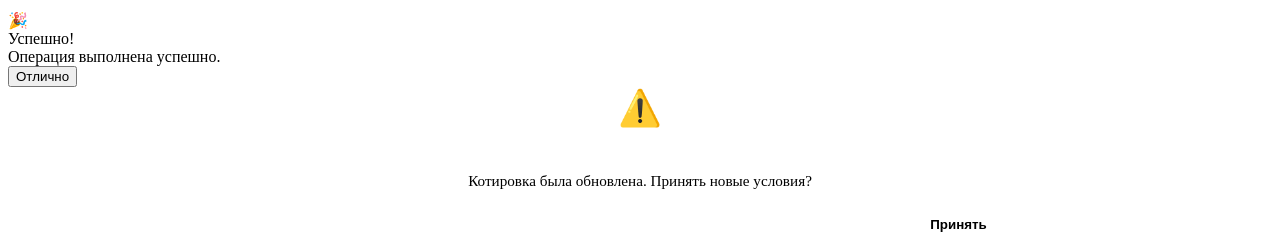
==== commit a59dbb9f: "feat(web): notifications bell, auto-refresh, offline state and Telegram integration - Header bell wi" ====
--- a/web/index.html
+++ b/web/index.html
@@ -20,7 +20,7 @@
        /v/<хэш содержимого>/…, так что ?v= ниже нужен только для локального
        просмотра без API-сервера — бампать его вручную не нужно. -->
   <link rel="stylesheet" href="/css/main.css?v=3.5.1">
-  <link rel="stylesheet" href="/css/components.css?v=3.5.1">
+  <link rel="stylesheet" href="/css/components.css?v=3.5.6">
   <link rel="stylesheet" href="/css/coupon.css?v=3.5.1">
   <link rel="stylesheet" href="/css/transfers.css?v=3.5.2">
 
@@ -132,19 +132,21 @@
     </div>
     <div class="header-right">
       <!-- Admin Panel Button: shown only to admins -->
-      <button class="admin-pill" id="header-admin-btn" type="button" title="Управление Logovo.bet" hidden>⚙️</button>
+      <button class="admin-pill" id="header-admin-btn" type="button" title="Управление Logovo.bet" aria-label="Управление Logovo.bet" hidden>⚙️</button>
+      <!-- Уведомления: расчёты ставок, достижения, награды -->
+      <button class="admin-pill notif-pill" id="header-notif-btn" type="button" title="Уведомления" aria-label="Уведомления">🔔<span class="notif-badge" id="notif-badge" hidden></span></button>
       <!-- Shop: награды за монеты (клик по балансу открывает его же) -->
       <button class="admin-pill shop-pill" id="header-shop-btn" type="button" title="Магазин наград" aria-label="Магазин">🛒</button>
       <!-- Transfers: трансферное окно лиги (только для ADMIN_IDS) -->
       <button class="admin-pill transfers-pill" id="header-transfers-btn" type="button" title="Трансферное окно" aria-label="Трансферы" hidden>🔁</button>
       <!-- Level Badge Pill -->
-      <div class="level-pill" id="header-level-btn" title="Ваш уровень и опыт">
-        <span class="level-badge-icon">🎯</span>
+      <div class="level-pill" id="header-level-btn" title="Ваш уровень и опыт" role="button" tabindex="0" aria-label="Уровень и достижения">
+        <span class="level-badge-icon" aria-hidden="true">🎯</span>
         <span class="level-number" id="user-level-val">Lvl 1</span>
       </div>
       <!-- Coin Balance Pill -->
-      <div class="balance-pill" id="header-balance-btn">
-        <span class="balance-icon">🪙</span>
+      <div class="balance-pill" id="header-balance-btn" role="button" tabindex="0" aria-label="Баланс — открыть магазин">
+        <span class="balance-icon" aria-hidden="true">🪙</span>
         <span class="balance-amount" id="user-balance-val">1 000</span>
       </div>
     </div>
@@ -165,8 +167,9 @@
 
       <!-- Search Input -->
       <div class="search-box-container">
-        <span class="search-icon">🔍</span>
-        <input type="text" id="match-search-input" class="match-search-input" placeholder="Поиск матча или команды...">
+        <span class="search-icon" aria-hidden="true">🔍</span>
+        <input type="text" id="match-search-input" class="match-search-input" placeholder="Поиск матча или команды..." aria-label="Поиск матча или команды">
+        <button type="button" class="refresh-btn" id="btn-refresh-line" title="Обновить линию" aria-label="Обновить линию">🔄</button>
       </div>
 
       <!-- Phase 6: Hot Matches, Odds Movers & Recommendations Hub -->
@@ -182,10 +185,11 @@
       <div id="irl-view-container" style="display: none;"></div>
 
       <!-- Match Cards List -->
-      <div id="matches-list-container">
-        <div style="text-align: center; padding: 40px 20px; color: var(--text-muted);">
-          <div style="font-size: 2rem; margin-bottom: 8px;">⏳</div>
-          <div>Загрузка линии матчей...</div>
+      <div id="matches-list-container" aria-busy="true">
+        <div class="skeleton-list" aria-label="Загрузка линии матчей">
+          <div class="skeleton-card"><div class="sk-line sk-w40"></div><div class="sk-line sk-w70"></div><div class="sk-odds"><span></span><span></span><span></span></div></div>
+          <div class="skeleton-card"><div class="sk-line sk-w40"></div><div class="sk-line sk-w70"></div><div class="sk-odds"><span></span><span></span><span></span></div></div>
+          <div class="skeleton-card"><div class="sk-line sk-w40"></div><div class="sk-line sk-w70"></div><div class="sk-odds"><span></span><span></span><span></span></div></div>
         </div>
       </div>
     </section>
@@ -492,6 +496,7 @@
       <div class="bet-accepted-details" id="bet-accepted-details"></div>
       <div class="bet-accepted-actions">
         <button class="bet-accepted-btn secondary" id="btn-bet-accepted-history">В историю ставок</button>
+        <button class="bet-accepted-btn secondary" id="btn-bet-accepted-share" type="button">📤 Поделиться</button>
         <button class="bet-accepted-btn primary btn-modal-close">Продолжить</button>
       </div>
     </div>
@@ -534,6 +539,17 @@
         <button class="btn-modal-close btn-modal-x" aria-label="Закрыть">✕</button>
       </div>
       <div id="modal-markets-list"></div>
+    </div>
+  </div>
+
+  <!-- Notifications Modal (колокольчик в шапке) -->
+  <div class="modal-overlay" id="notifications-modal" role="dialog" aria-modal="true" aria-labelledby="notifications-modal-title">
+    <div class="modal-content" style="max-height: 85vh; overflow-y: auto; text-align: left;">
+      <div style="display: flex; justify-content: space-between; align-items: center; margin-bottom: 14px;">
+        <div style="font-size: 1.15rem; font-weight: 900; color: #fff;" id="notifications-modal-title">🔔 Уведомления</div>
+        <button class="btn-modal-close btn-modal-x" aria-label="Закрыть">✕</button>
+      </div>
+      <div id="notifications-list" aria-live="polite"></div>
     </div>
   </div>
 
@@ -645,6 +661,6 @@
 
 
   <!-- Main JavaScript App with cache-busting -->
-  <script type="module" src="/js/app.js?v=3.5.3"></script>
+  <script type="module" src="/js/app.js?v=3.6.0"></script>
 </body>
 </html>
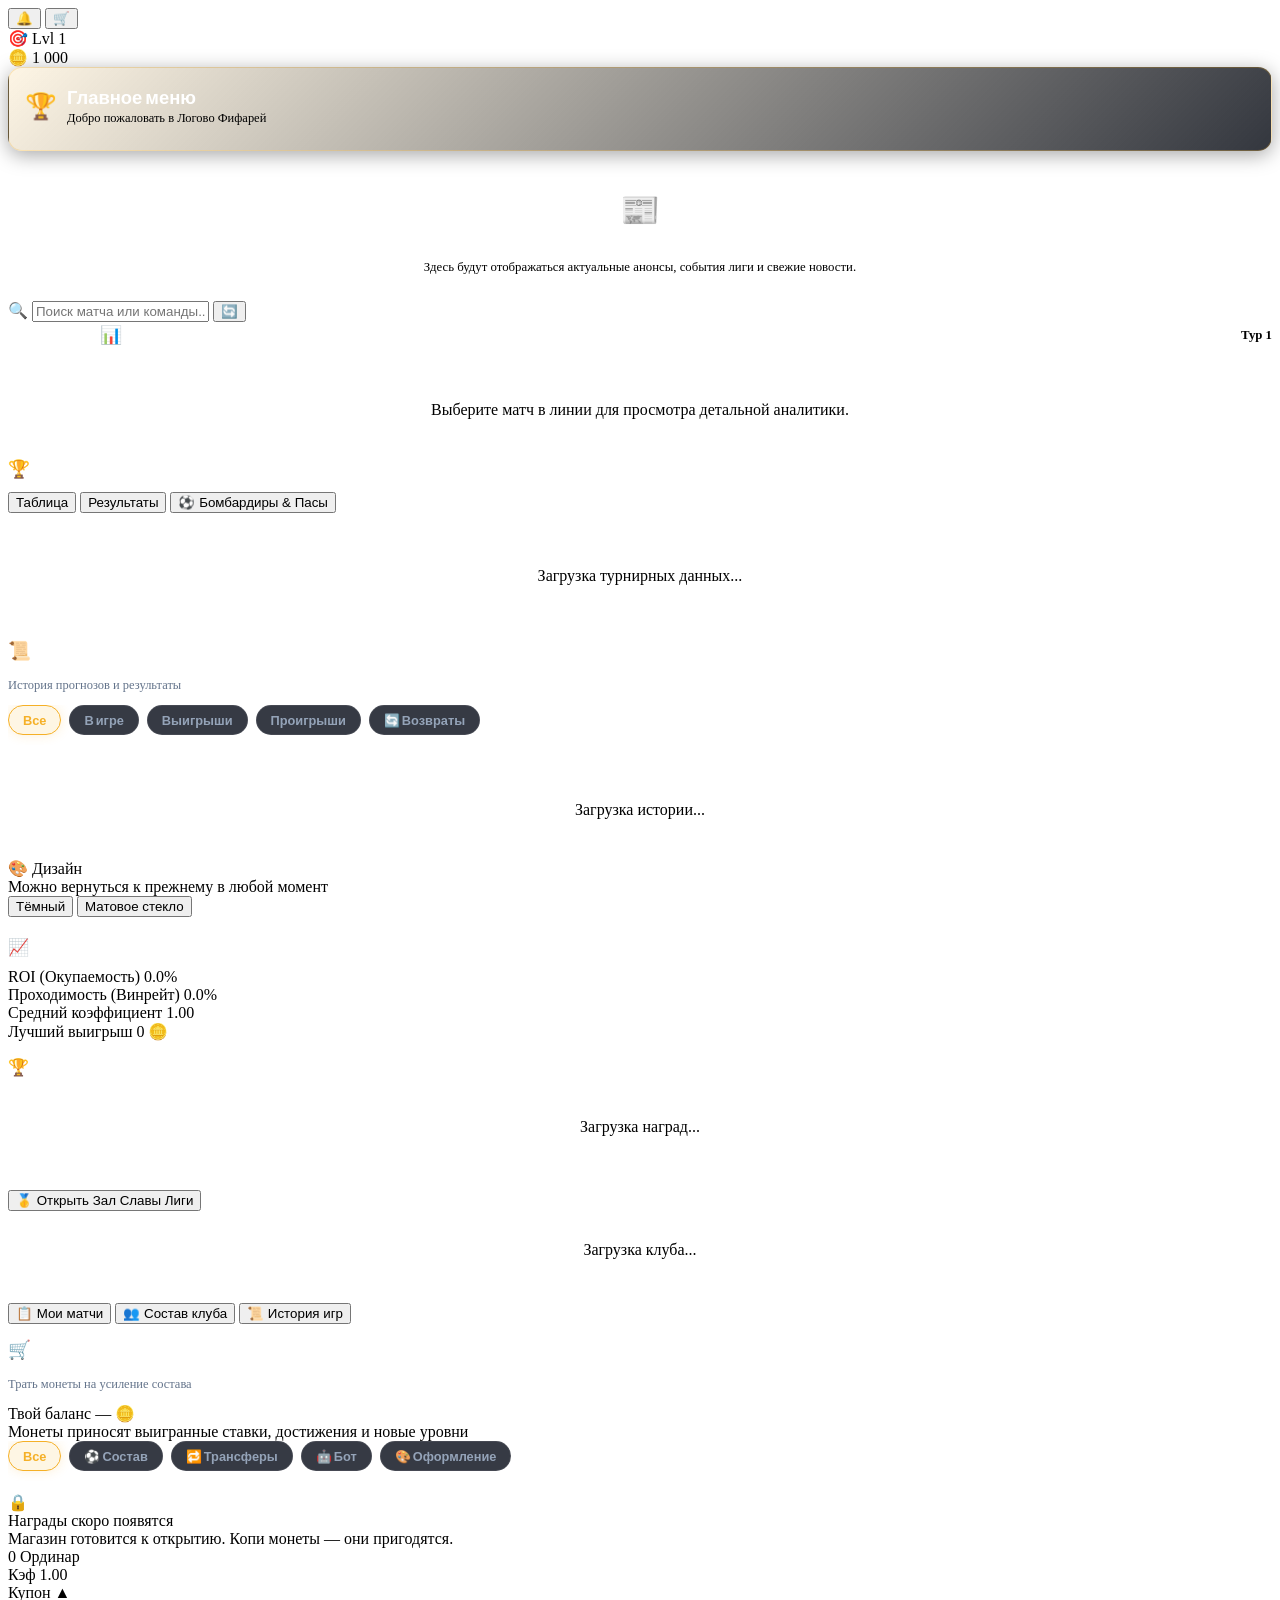
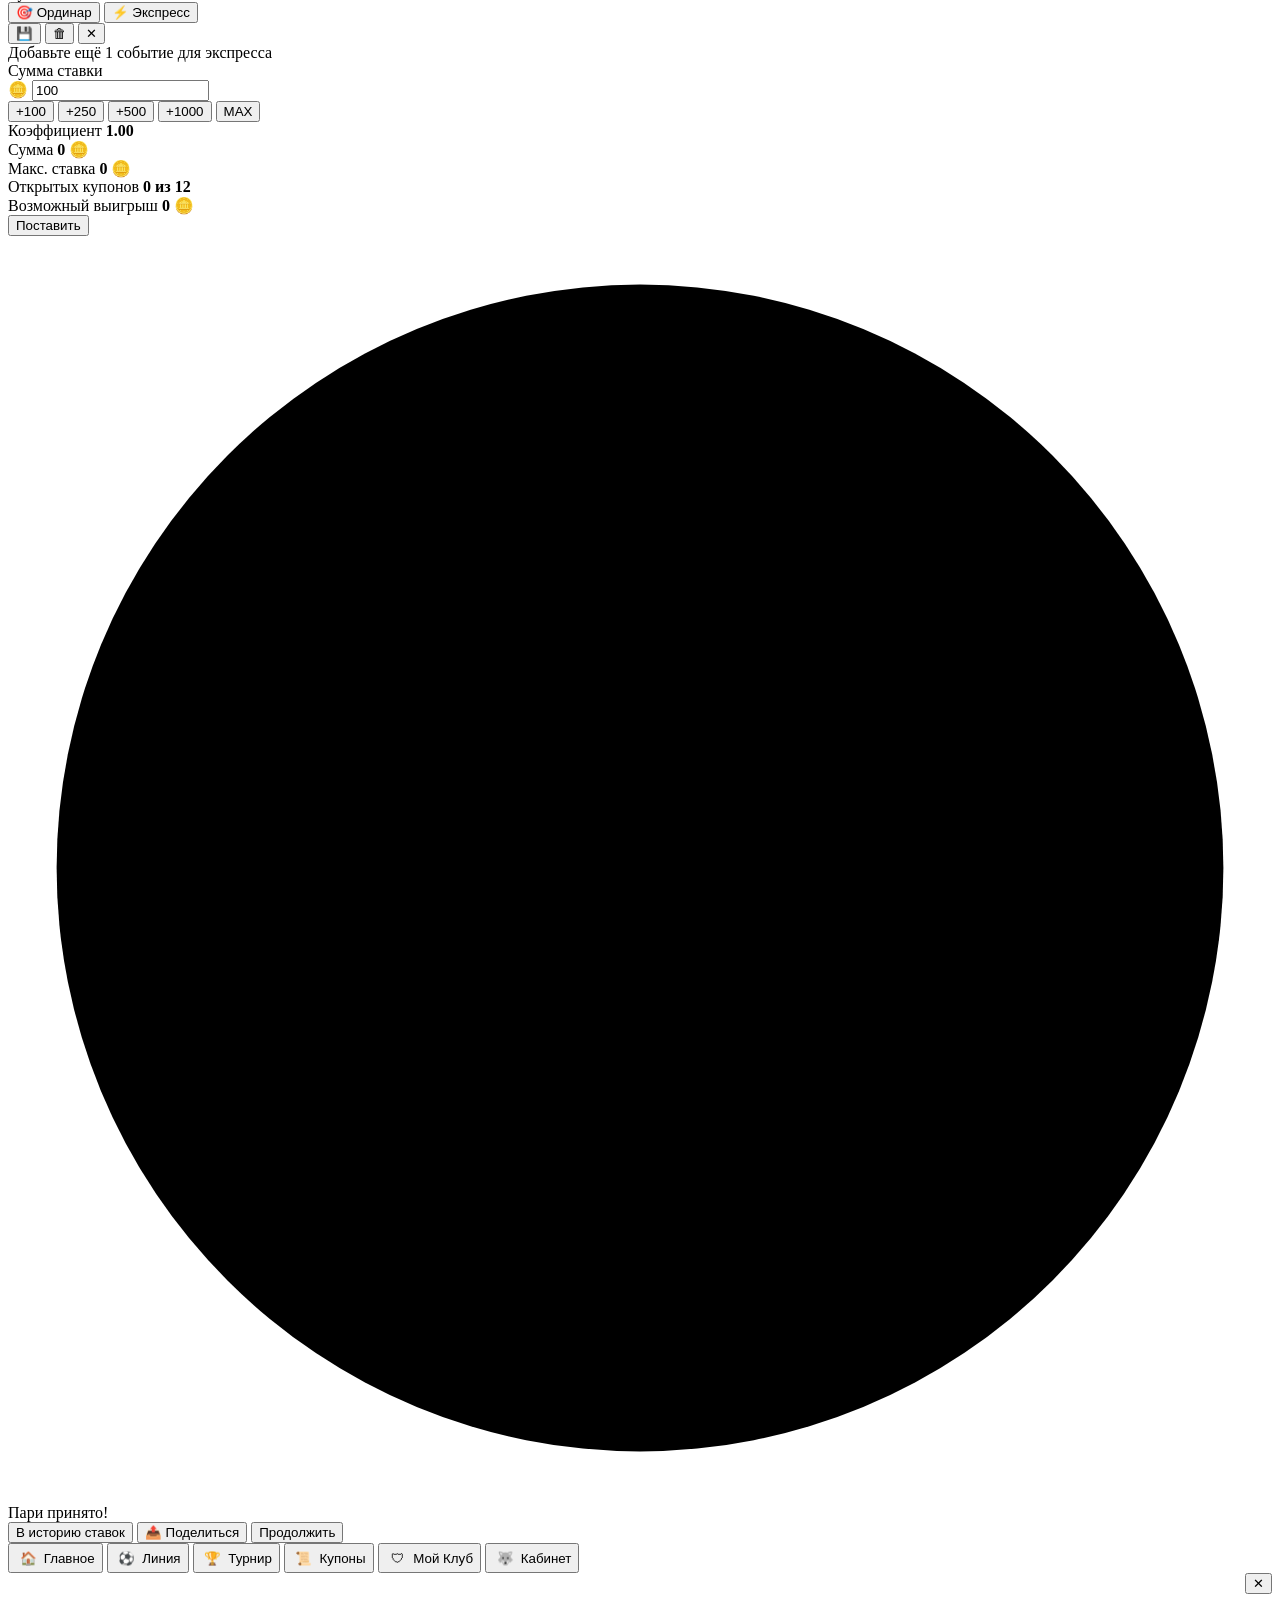
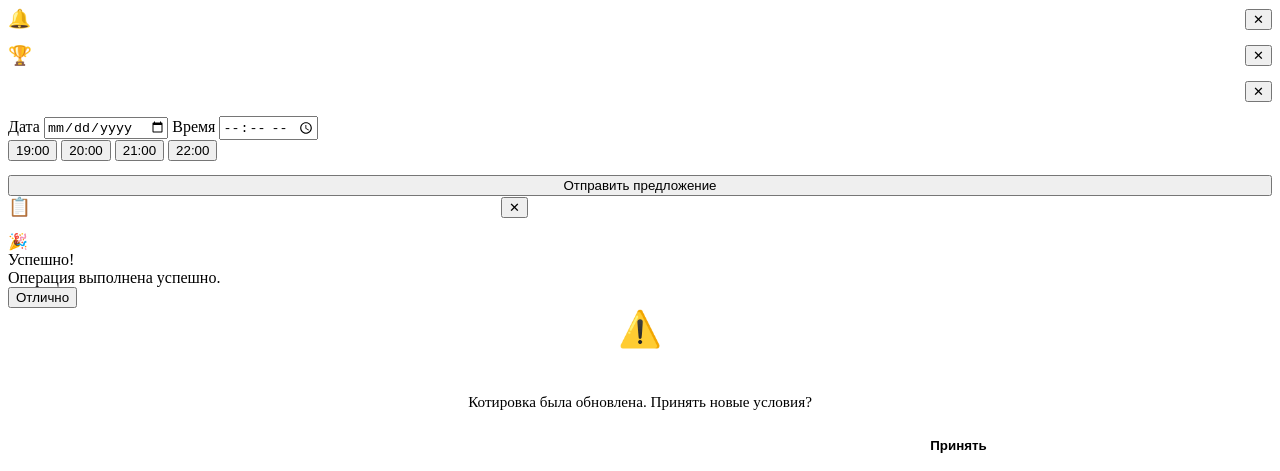
==== commit 9d45c480: "feat(web): update navigation layout and rebranding to Логово Фифарей" ====
--- a/web/index.html
+++ b/web/index.html
@@ -6,7 +6,7 @@
   <meta http-equiv="Cache-Control" content="no-cache, no-store, must-revalidate">
   <meta http-equiv="Pragma" content="no-cache">
   <meta http-equiv="Expires" content="0">
-  <title>LOGOVO.BET — Киберспортивный Центр Прогнозов</title>
+  <title>Логово Фифарей</title>
   <!-- Шрифты: preconnect + link в <head> вместо @import в main.css — иначе запрос
        к Google Fonts стартует только после загрузки и разбора main.css. -->
   <link rel="preconnect" href="https://fonts.googleapis.com">
@@ -126,19 +126,17 @@
 
   <!-- App Header -->
   <header class="app-header">
-    <div class="brand-block">
-      <span class="brand-logo-icon">🐺</span>
-      <span class="brand-title">LOGOVO.BET</span>
-    </div>
-    <div class="header-right">
+    <div class="header-left">
       <!-- Admin Panel Button: shown only to admins -->
-      <button class="admin-pill" id="header-admin-btn" type="button" title="Управление Logovo.bet" aria-label="Управление Logovo.bet" hidden>⚙️</button>
+      <button class="admin-pill" id="header-admin-btn" type="button" title="Управление Логовом" aria-label="Управление Логовом" hidden>⚙️</button>
       <!-- Уведомления: расчёты ставок, достижения, награды -->
       <button class="admin-pill notif-pill" id="header-notif-btn" type="button" title="Уведомления" aria-label="Уведомления">🔔<span class="notif-badge" id="notif-badge" hidden></span></button>
       <!-- Shop: награды за монеты (клик по балансу открывает его же) -->
       <button class="admin-pill shop-pill" id="header-shop-btn" type="button" title="Магазин наград" aria-label="Магазин">🛒</button>
       <!-- Transfers: трансферное окно лиги (только для ADMIN_IDS) -->
       <button class="admin-pill transfers-pill" id="header-transfers-btn" type="button" title="Трансферное окно" aria-label="Трансферы" hidden>🔁</button>
+    </div>
+    <div class="header-right">
       <!-- Level Badge Pill -->
       <div class="level-pill" id="header-level-btn" title="Ваш уровень и опыт" role="button" tabindex="0" aria-label="Уровень и достижения">
         <span class="level-badge-icon" aria-hidden="true">🎯</span>
@@ -155,8 +153,30 @@
   <!-- Views Container -->
   <main class="views-container">
     
-    <!-- 1. Lobby & Match Line View (Default Active) -->
-    <section id="view-lobby" class="view-section active">
+    <!-- 0. Home / Главное View (Default Active) -->
+    <section id="view-home" class="view-section active">
+      <div class="home-hero-card" style="background: linear-gradient(135deg, rgba(245, 176, 39, 0.12) 0%, rgba(16, 20, 29, 0.85) 100%); border: 1px solid rgba(245, 176, 39, 0.25); border-radius: var(--radius-md, 14px); padding: 18px 16px; margin-bottom: 16px; box-shadow: 0 4px 20px rgba(0, 0, 0, 0.35);">
+        <div style="display: flex; align-items: center; gap: 10px; margin-bottom: 6px;">
+          <span style="font-size: 1.6rem;">🏆</span>
+          <div>
+            <div style="font-family: 'Outfit', sans-serif; font-size: 1.15rem; font-weight: 800; color: #fff;">Главное меню</div>
+            <div style="font-size: 0.78rem; color: var(--text-secondary); margin-top: 2px;">Добро пожаловать в Логово Фифарей</div>
+          </div>
+        </div>
+      </div>
+
+      <div id="home-content-container">
+        <!-- Контейнер главного меню (будет наполняться карточками и новостями) -->
+        <div style="background: var(--bg-card); border: 1px solid var(--border-subtle); border-radius: var(--radius-md, 14px); padding: 24px 16px; text-align: center; color: var(--text-muted);">
+          <div style="font-size: 2rem; margin-bottom: 8px;">📰</div>
+          <div style="font-size: 0.95rem; font-weight: 700; color: #fff; margin-bottom: 4px;">Раздел новостей и событий</div>
+          <div style="font-size: 0.8rem; line-height: 1.4;">Здесь будут отображаться актуальные анонсы, события лиги и свежие новости.</div>
+        </div>
+      </div>
+    </section>
+
+    <!-- 1. Lobby & Match Line View -->
+    <section id="view-lobby" class="view-section">
       <!-- Sticky filter bar: дивизионы — строка прокручивается по горизонтали
            и остаётся в верхней части экрана. Туры не фильтруются: линия
            показывается единым сквозным списком открытых матчей. -->
@@ -200,7 +220,12 @@
     <!-- 2. Match Center & Analytics View -->
     <section id="view-match_center" class="view-section">
       <div style="display: flex; justify-content: space-between; align-items: center; margin-bottom: 12px;">
-        <span style="font-size: 1.1rem; font-weight: 800; color: #fff;">📊 Матч-Центр & H2H</span>
+        <div style="display: flex; align-items: center; gap: 8px;">
+          <button type="button" id="btn-mc-back-lobby" class="btn-mc-back" style="background: rgba(255,255,255,0.08); border: 1px solid rgba(255,255,255,0.12); color: #fff; padding: 5px 12px; border-radius: 8px; font-size: 0.82rem; font-weight: 600; cursor: pointer; display: flex; align-items: center; gap: 4px;">
+            <span>←</span> Линия
+          </button>
+          <span style="font-size: 1.1rem; font-weight: 800; color: #fff;">📊 Матч-Центр & H2H</span>
+        </div>
         <span id="mc-selected-tour-label" style="font-size: 0.8rem; color: var(--accent-gold); font-weight: 700;">Тур 1</span>
       </div>
 
@@ -504,13 +529,13 @@
 
   <!-- Bottom Navigation -->
   <nav class="bottom-nav">
-    <button class="nav-item active" data-view="lobby">
+    <button class="nav-item active" data-view="home">
+      <span class="nav-icon">🏠</span>
+      <span>Главное</span>
+    </button>
+    <button class="nav-item" data-view="lobby">
       <span class="nav-icon">⚽</span>
       <span>Линия</span>
-    </button>
-    <button class="nav-item" data-view="match_center">
-      <span class="nav-icon">📊</span>
-      <span>Центр</span>
     </button>
     <button class="nav-item" data-view="tournaments">
       <span class="nav-icon">🏆</span>
@@ -638,7 +663,7 @@
     <div style="font-size: 3.5rem; margin-bottom: 16px; filter: drop-shadow(0 0 20px rgba(245, 176, 39, 0.4));">🔒</div>
     <h2 style="font-size: 1.4rem; font-weight: 800; color: #fff; margin-bottom: 10px;">Доступ Ограничен</h2>
     <p style="font-size: 0.92rem; color: var(--text-secondary); line-height: 1.5; max-width: 380px; margin-bottom: 24px;">
-      Платформа <b>Logovo.bet</b> в данный момент временно недоступна.<br><br>
+      Платформа <b>Логово Фифарей</b> в данный момент временно недоступна.<br><br>
       Следите за анонсами в канале лиги! 🎰
     </p>
     <button id="btn-close-locked-app" style="background: var(--accent-gold); color: #000; font-size: 0.95rem; font-weight: 700; border: none; padding: 12px 28px; border-radius: var(--radius-md); cursor: pointer; box-shadow: var(--shadow-gold);">
@@ -649,7 +674,7 @@
   <!-- Fullscreen Global Lockdown Screen -->
   <div id="app-lockdown-screen" style="display: none; position: fixed; inset: 0; z-index: 10000; background: #080a0e; flex-direction: column; align-items: center; justify-content: center; padding: 24px; text-align: center;">
     <div style="font-size: 3.5rem; margin-bottom: 16px; filter: drop-shadow(0 0 20px rgba(245, 176, 39, 0.4));">🔒</div>
-    <h2 style="font-size: 1.5rem; font-weight: 800; color: #fff; margin-bottom: 6px; letter-spacing: 0.05em;">LOGOVO.BET</h2>
+    <h2 style="font-size: 1.5rem; font-weight: 800; color: #fff; margin-bottom: 6px; letter-spacing: 0.05em;">ЛОГОВО ФИФАРЕЙ</h2>
     <h3 style="font-size: 1.15rem; font-weight: 700; color: var(--accent-gold, #f5b027); margin-bottom: 16px;">ВРЕМЕННО ЗАКРЫТ</h3>
     <p style="font-size: 0.95rem; color: var(--text-secondary, #94a3b8); line-height: 1.5; max-width: 380px; margin-bottom: 24px;">
       Доступ к приложению временно ограничен администраторами.
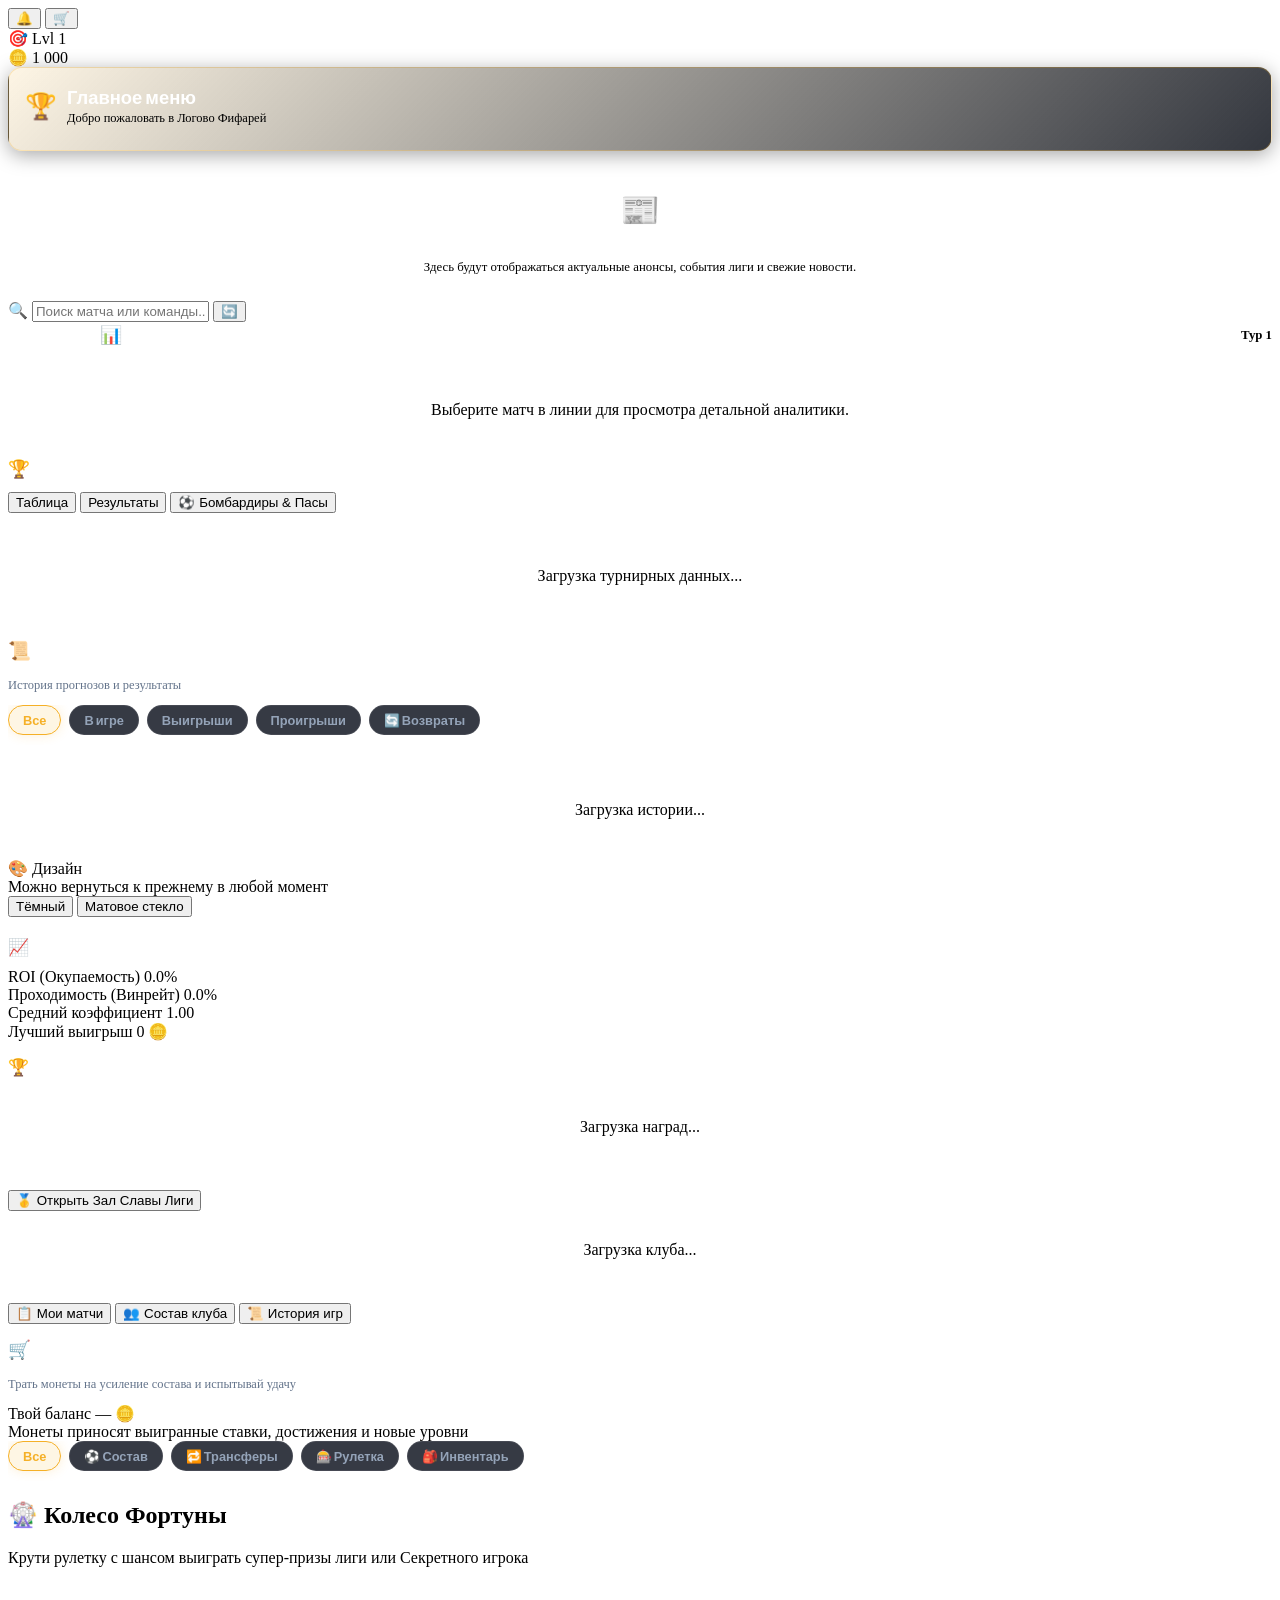
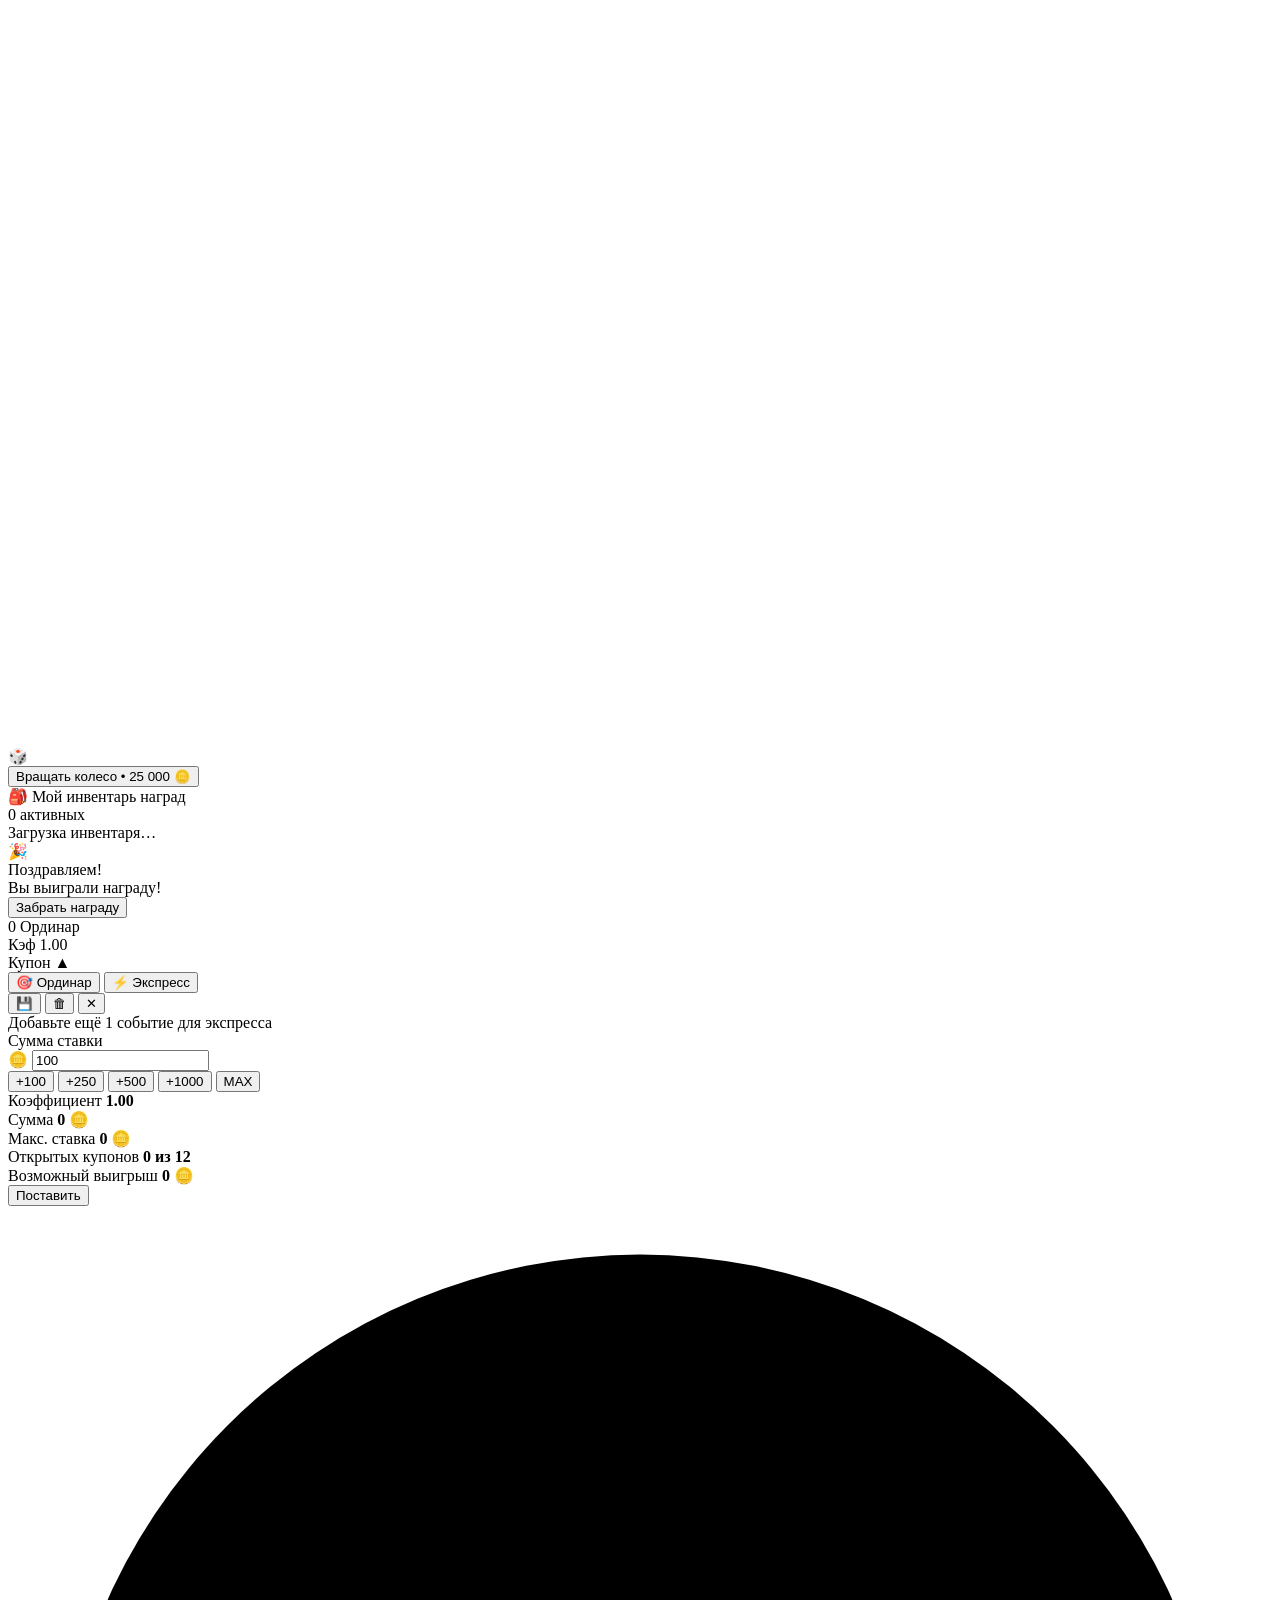
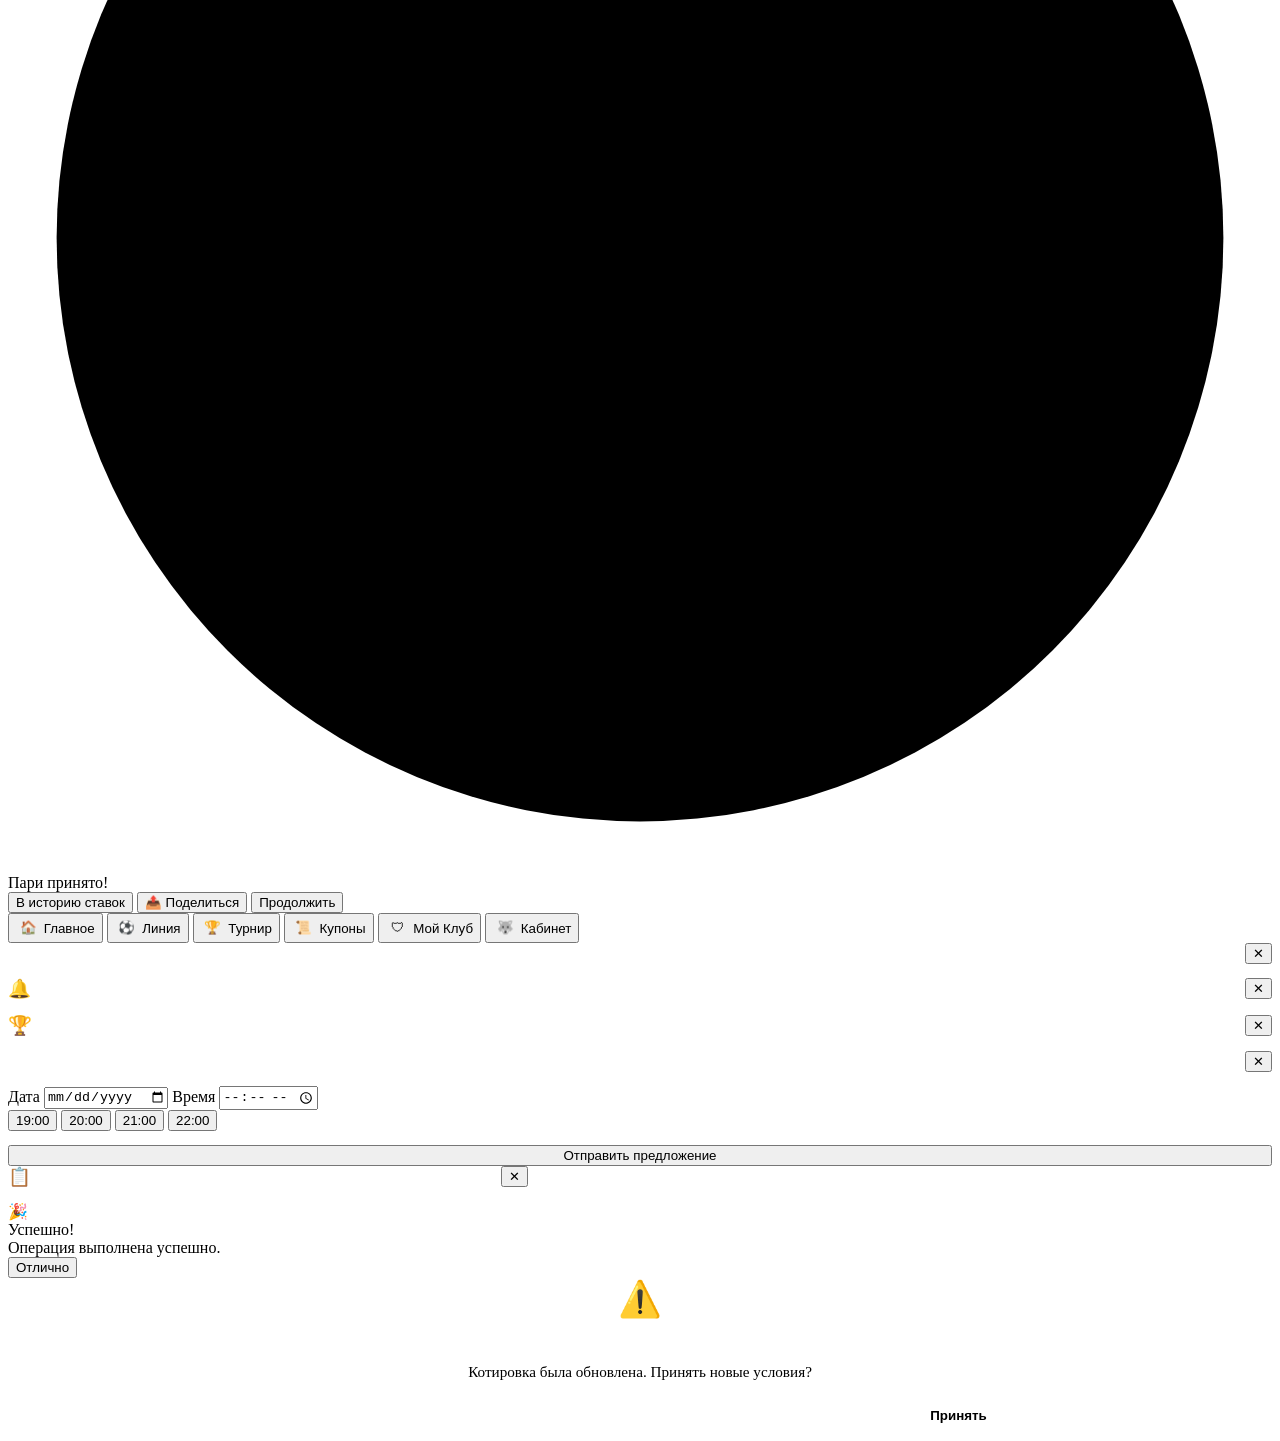
==== commit 0ebd20be: "feat(shop): add rewards shop catalog, Wheel of Fortune and secret player claims" ====
--- a/web/index.html
+++ b/web/index.html
@@ -23,6 +23,7 @@
   <link rel="stylesheet" href="/css/components.css?v=3.5.6">
   <link rel="stylesheet" href="/css/coupon.css?v=3.5.1">
   <link rel="stylesheet" href="/css/transfers.css?v=3.5.2">
+  <link rel="stylesheet" href="/css/shop.css?v=1">
 
   <!-- Critical Coupons & Team Logos Styles -->
   <style id="coupons-critical-css">
@@ -371,11 +372,11 @@
       <div id="my-club-history-container" class="club-panel" style="display: none;"></div>
     </section>
 
-    <!-- 7. Shop — награды за монеты. Каталога пока нет: только меню и заглушка. -->
+    <!-- 7. Shop — награды за монеты и Колесо Фортуны -->
     <section id="view-shop" class="view-section">
       <div class="coupons-page-header">
-        <h1 class="coupons-page-title">🛒 Магазин</h1>
-        <p class="coupons-page-subtitle">Трать монеты на усиление состава</p>
+        <h1 class="coupons-page-title">🛒 Магазин наград</h1>
+        <p class="coupons-page-subtitle">Трать монеты на усиление состава и испытывай удачу</p>
       </div>
 
       <div class="shop-balance-card">
@@ -391,16 +392,66 @@
         <button class="category-pill active" data-shop-cat="all">Все</button>
         <button class="category-pill" data-shop-cat="squad">⚽ Состав</button>
         <button class="category-pill" data-shop-cat="transfers">🔁 Трансферы</button>
-        <button class="category-pill" data-shop-cat="bot">🤖 Бот</button>
-        <button class="category-pill" data-shop-cat="style">🎨 Оформление</button>
-      </div>
-
+        <button class="category-pill" data-shop-cat="roulette">🎰 Рулетка</button>
+        <button class="category-pill" data-shop-cat="inventory">🎒 Инвентарь</button>
+      </div>
+
+      <!-- Докупка слотов ТО (при категории 'all' или 'transfers') -->
       <div id="shop-transfers" class="shop-slots" style="display:none"></div>
 
-      <div class="shop-empty-state" id="shop-items-container">
-        <div class="shop-empty-icon">🔒</div>
-        <div class="shop-empty-title">Награды скоро появятся</div>
-        <div class="shop-empty-desc" id="shop-empty-desc">Магазин готовится к открытию. Копи монеты — они пригодятся.</div>
+      <!-- Сетка наград магазина -->
+      <div id="shop-items-grid" class="shop-items-grid"></div>
+
+      <!-- Интерактивное Колесо Фортуны -->
+      <div id="shop-wheel-section" class="shop-wheel-section">
+        <div class="shop-wheel-header">
+          <h2 class="shop-wheel-title">🎡 Колесо Фортуны</h2>
+          <p class="shop-wheel-sub">Крути рулетку с шансом выиграть супер-призы лиги или Секретного игрока</p>
+        </div>
+
+        <div class="wheel-stage">
+          <div class="wheel-outer-ring"></div>
+          
+          <div class="pointer-wrap">
+            <div class="pointer-arrow" id="pointer-arrow"></div>
+            <div class="pointer-pin"></div>
+          </div>
+
+          <canvas id="wheel-canvas" class="wheel-canvas" width="760" height="760"></canvas>
+
+          <div class="center-hub" id="center-hub" title="Крутить колесо">
+            <span class="center-hub-icon">🎲</span>
+          </div>
+        </div>
+
+        <div class="wheel-controls">
+          <button class="wheel-spin-btn" id="wheel-spin-btn">
+            <span>Вращать колесо</span> • <span>25 000 🪙</span>
+          </button>
+        </div>
+      </div>
+
+      <!-- Инвентарь тренера -->
+      <div id="shop-inventory-section" class="shop-inventory-section">
+        <div class="inventory-header">
+          <div class="inventory-title">
+            <span>🎒 Мой инвентарь наград</span>
+          </div>
+          <span class="inventory-badge" id="inventory-count-badge">0 активных</span>
+        </div>
+        <div class="inventory-list" id="shop-inventory-list">
+          <div class="inventory-empty">Загрузка инвентаря…</div>
+        </div>
+      </div>
+
+      <!-- Модальное окно выигрыша в Рулетке -->
+      <div class="wheel-modal-overlay" id="wheel-modal">
+        <div class="wheel-modal-content">
+          <div class="wheel-modal-icon" id="wheel-modal-icon">🎉</div>
+          <div class="wheel-modal-title" id="wheel-modal-title">Поздравляем!</div>
+          <div class="wheel-modal-desc" id="wheel-modal-desc">Вы выиграли награду!</div>
+          <button class="wheel-modal-btn" id="wheel-modal-claim-btn">Забрать награду</button>
+        </div>
       </div>
     </section>
 
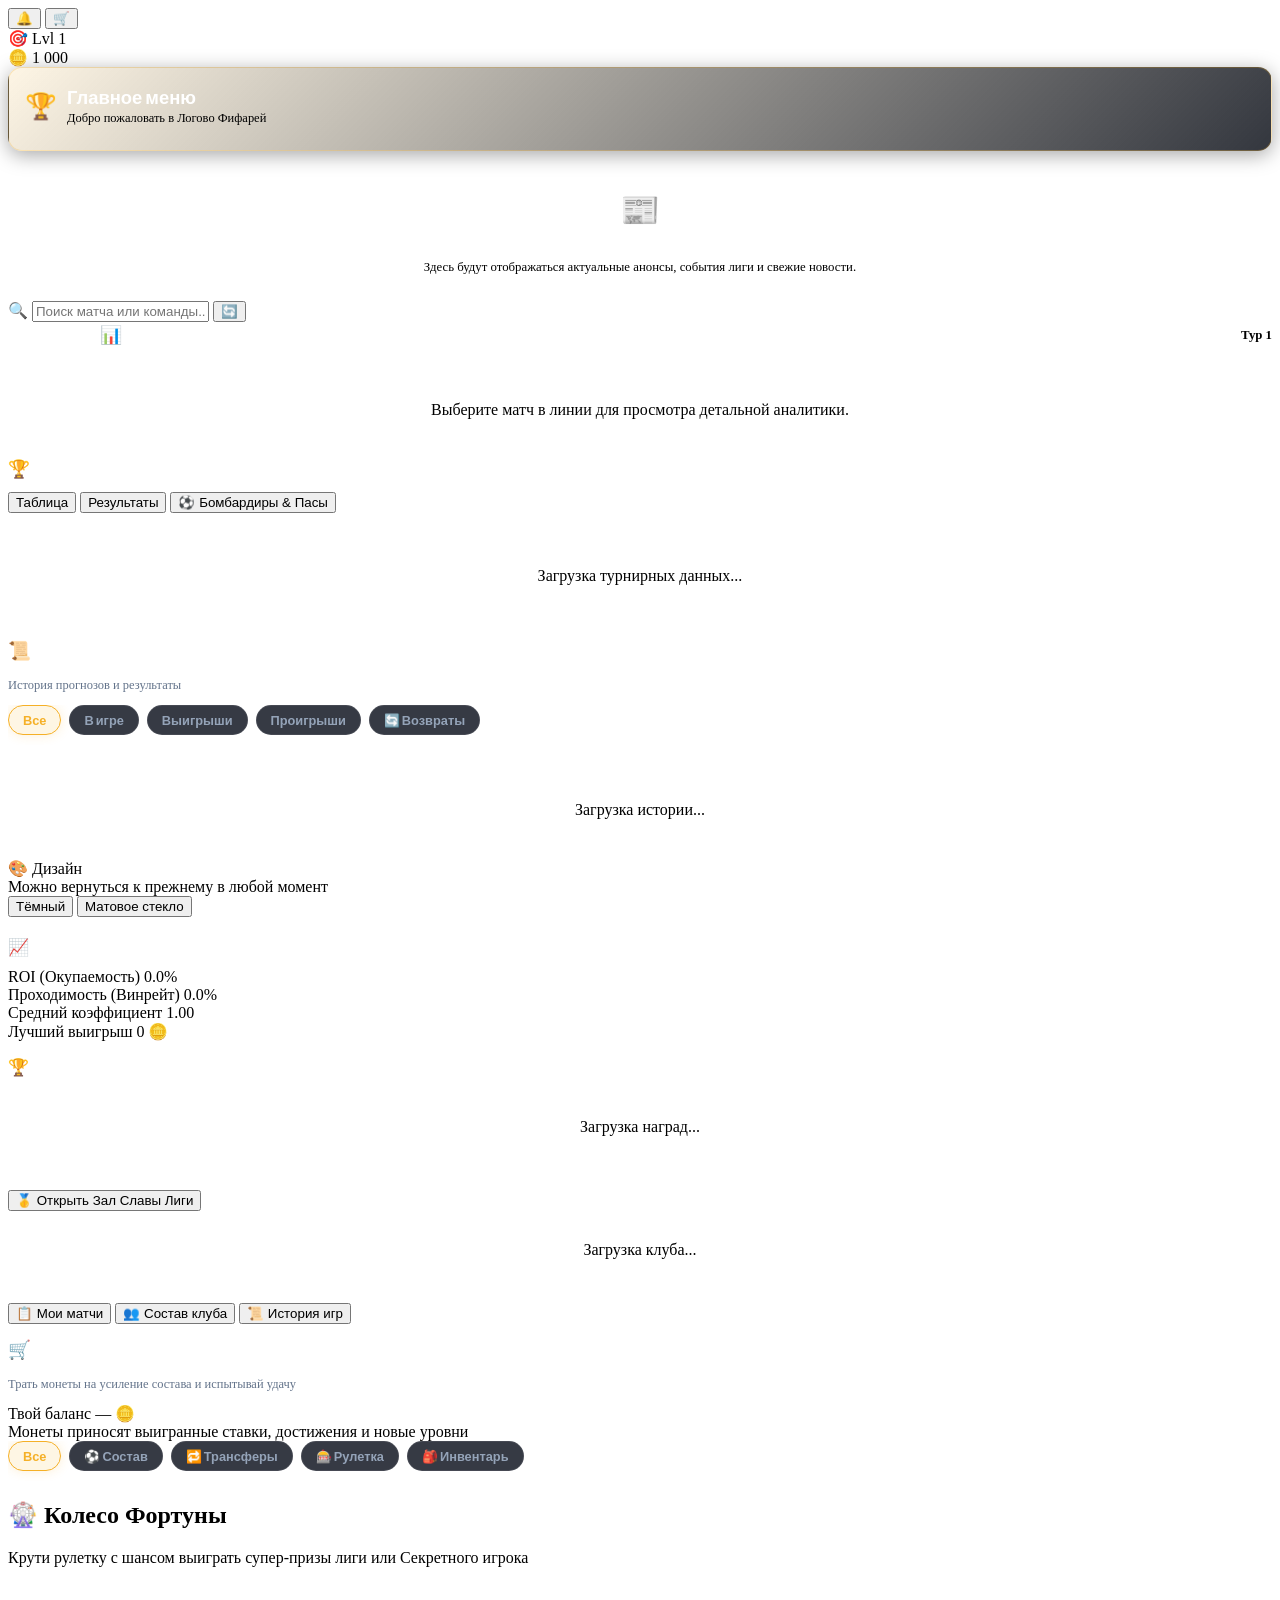
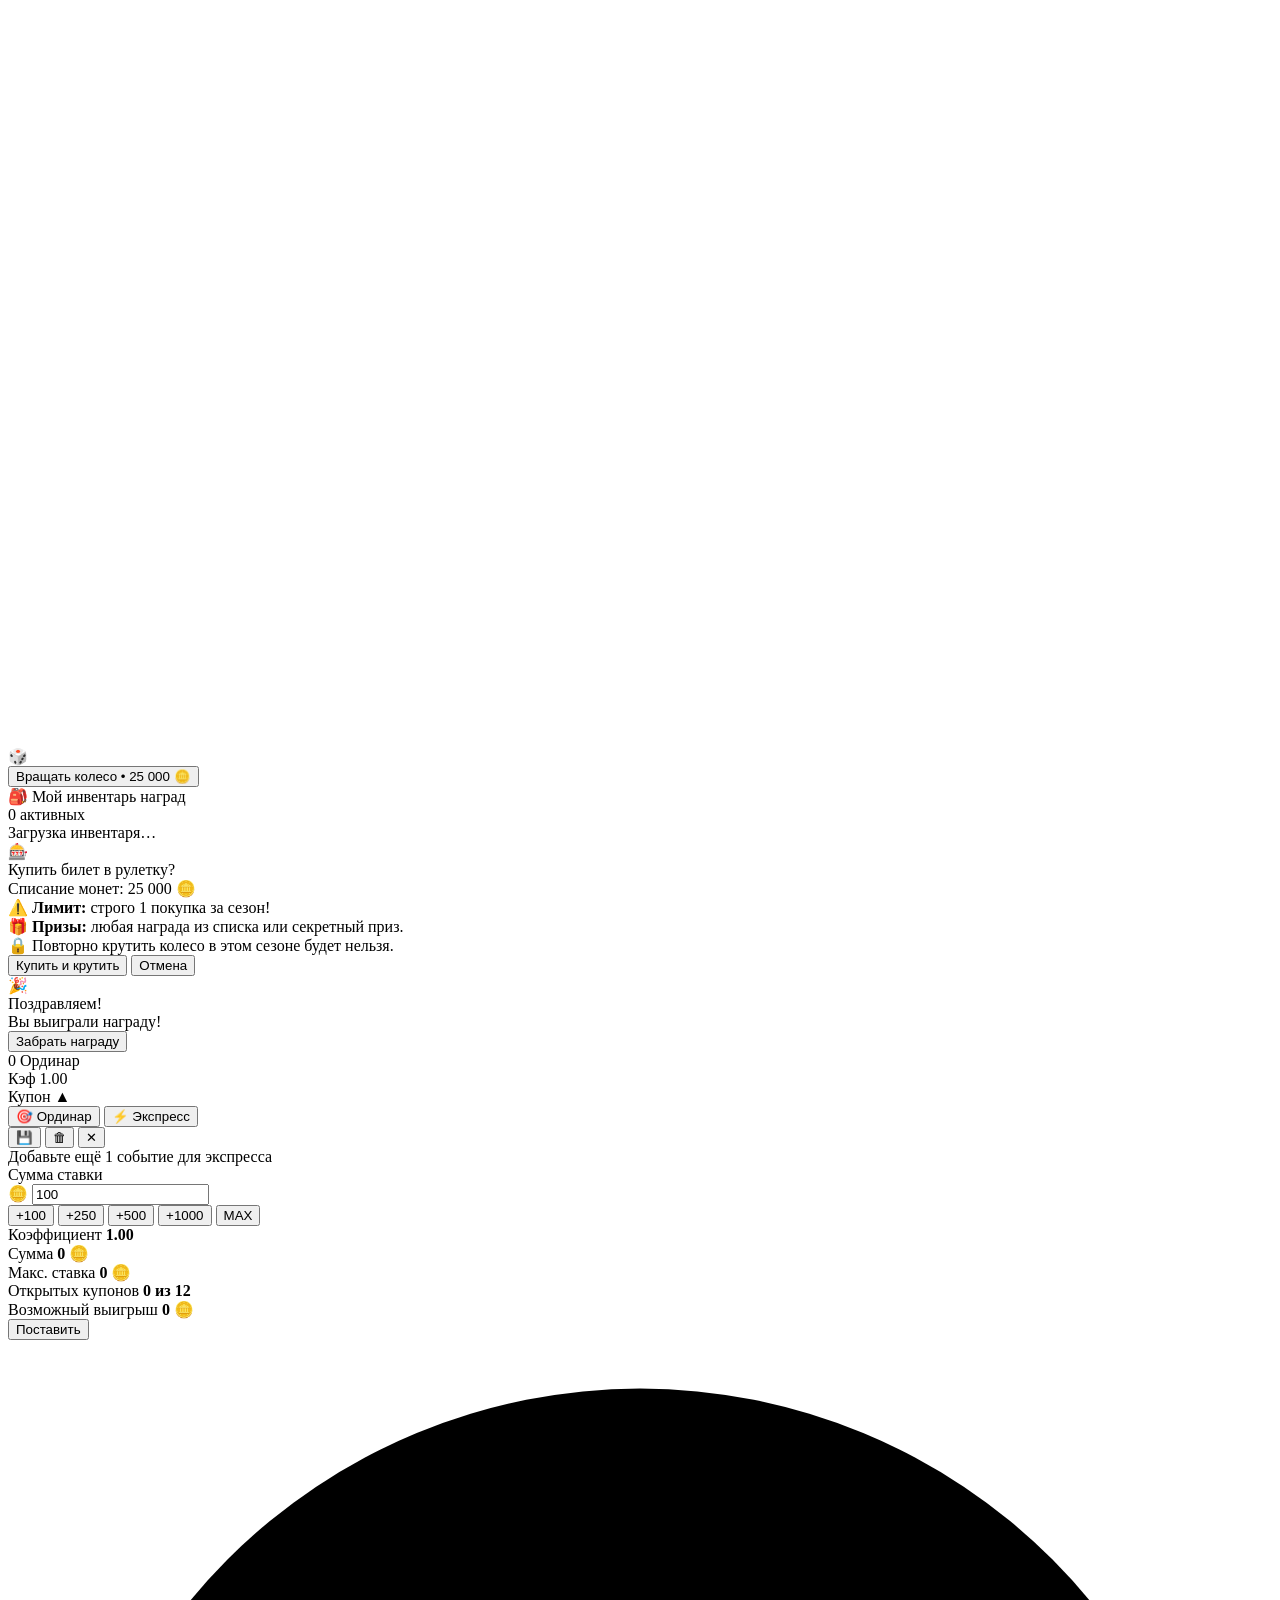
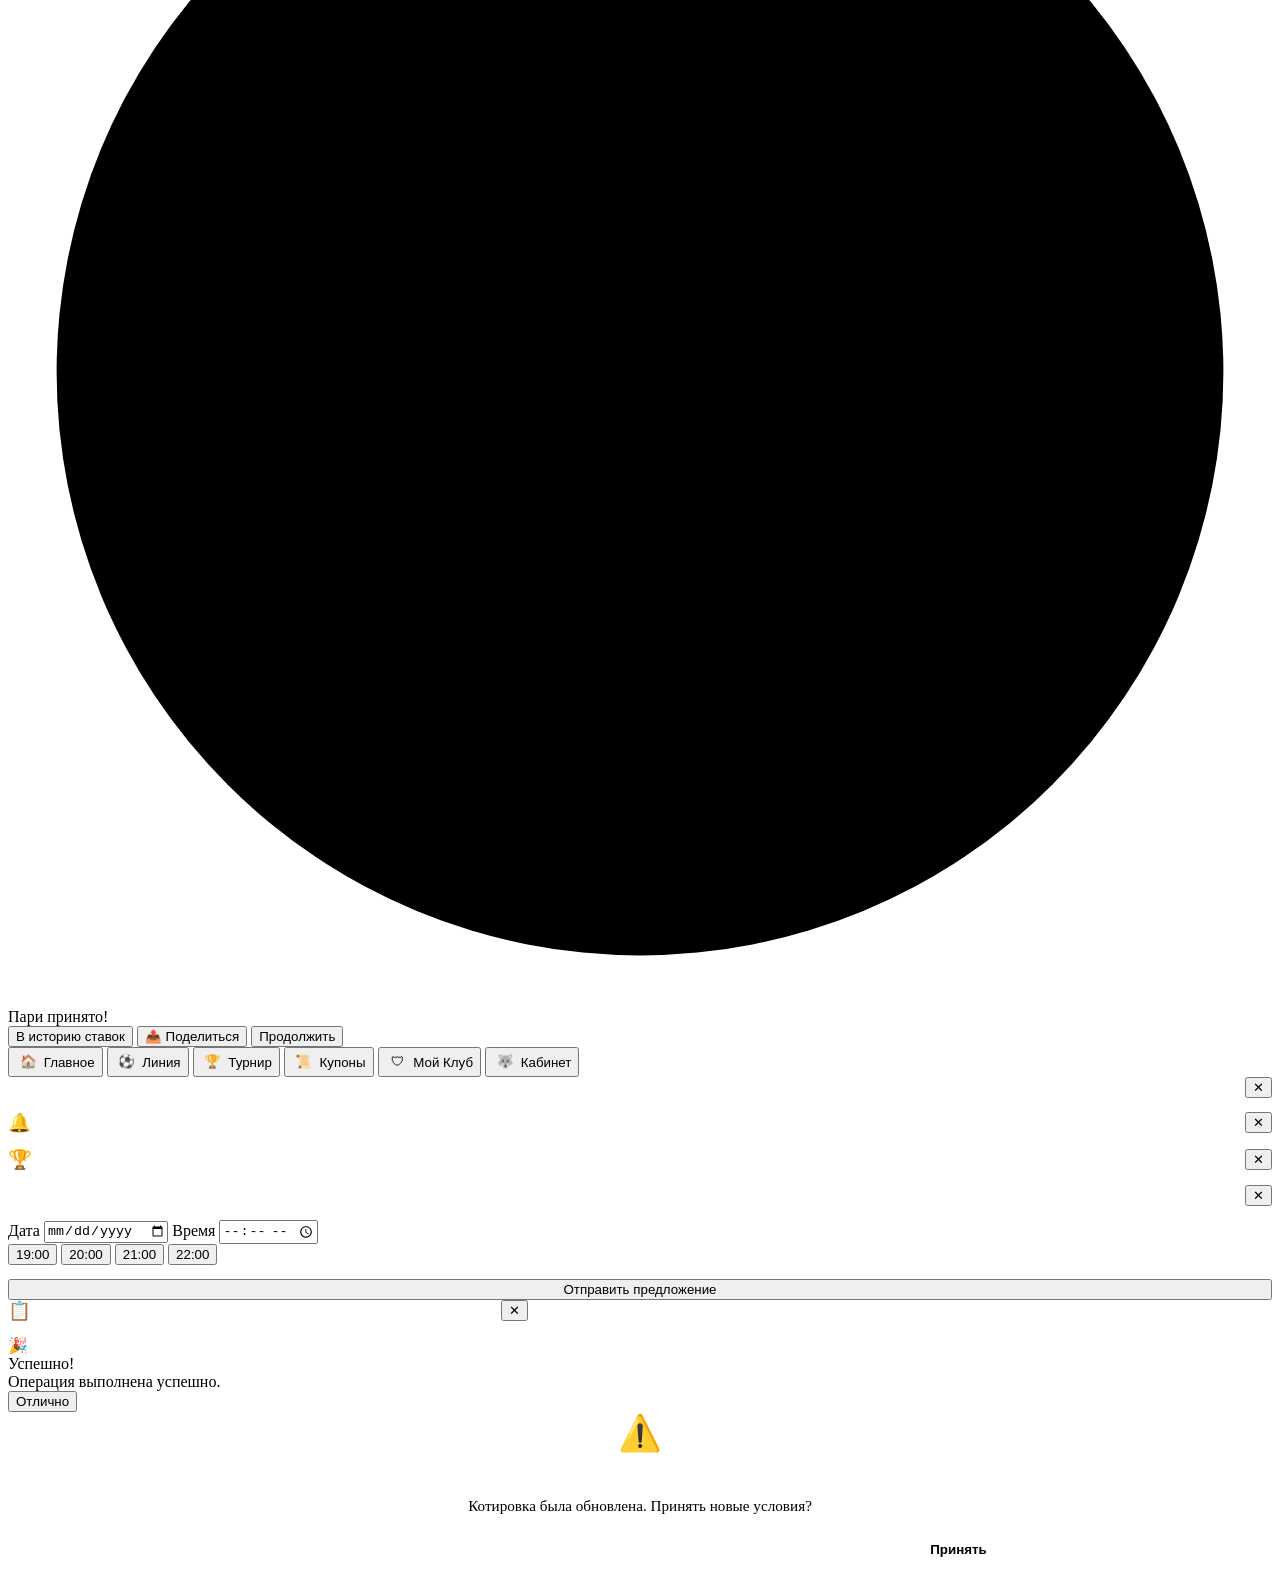
==== commit 36e0f552: "feat(shop): add confirmation warning modal before purchasing roulette ticket" ====
--- a/web/index.html
+++ b/web/index.html
@@ -444,6 +444,29 @@
         </div>
       </div>
 
+      <!-- Предупредительное модальное окно подтверждения покупки билета в Рулетку -->
+      <div class="wheel-modal-overlay" id="wheel-confirm-modal">
+        <div class="wheel-modal-content">
+          <div class="wheel-modal-icon">🎰</div>
+          <div class="wheel-modal-title">Купить билет в рулетку?</div>
+          <div class="wheel-confirm-details">
+            <div class="wheel-confirm-price">
+              <span class="price-label">Списание монет:</span>
+              <span class="price-val">25 000 🪙</span>
+            </div>
+            <div class="wheel-confirm-rules">
+              <div class="rule-item warning">⚠️ <b>Лимит:</b> строго 1 покупка за сезон!</div>
+              <div class="rule-item">🎁 <b>Призы:</b> любая награда из списка или секретный приз.</div>
+              <div class="rule-item">🔒 Повторно крутить колесо в этом сезоне будет нельзя.</div>
+            </div>
+          </div>
+          <div class="wheel-confirm-actions">
+            <button class="wheel-modal-btn" id="wheel-confirm-spin-btn">Купить и крутить</button>
+            <button class="wheel-cancel-btn" id="wheel-confirm-cancel-btn">Отмена</button>
+          </div>
+        </div>
+      </div>
+
       <!-- Модальное окно выигрыша в Рулетке -->
       <div class="wheel-modal-overlay" id="wheel-modal">
         <div class="wheel-modal-content">
